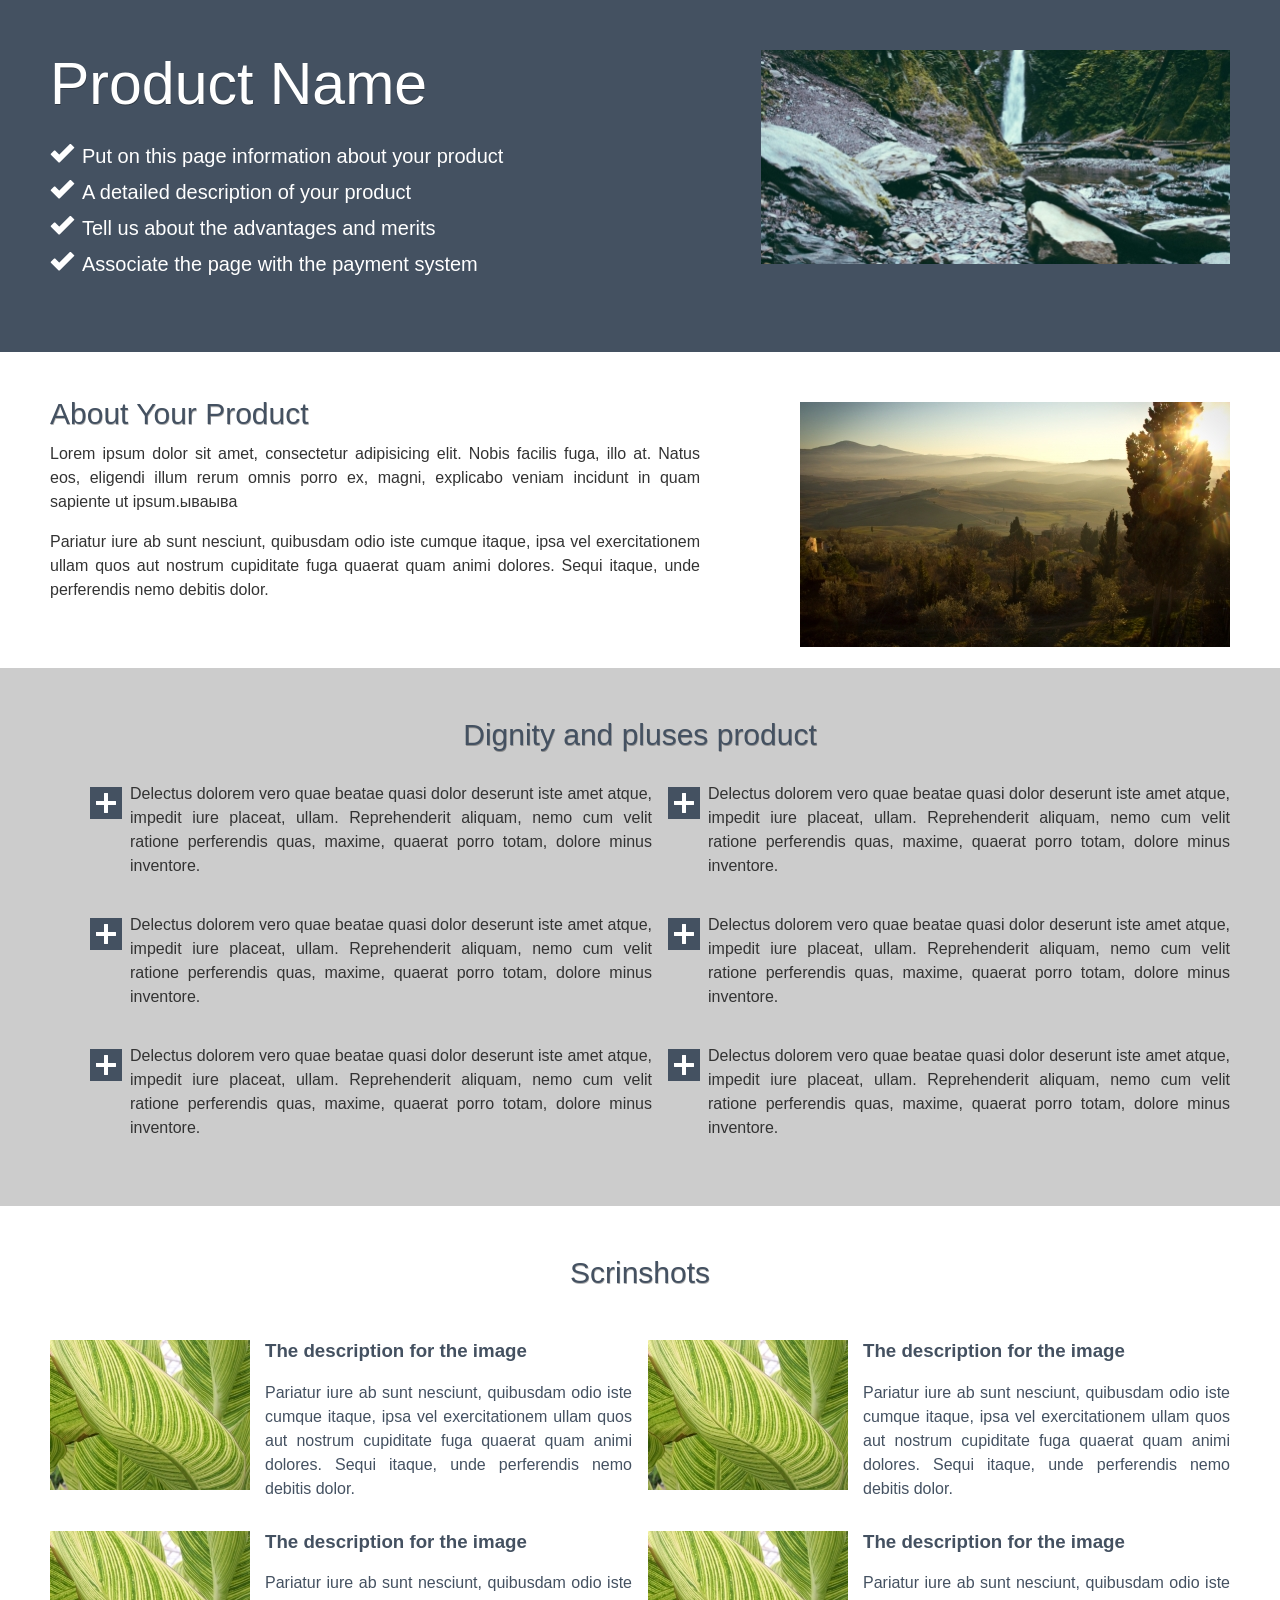
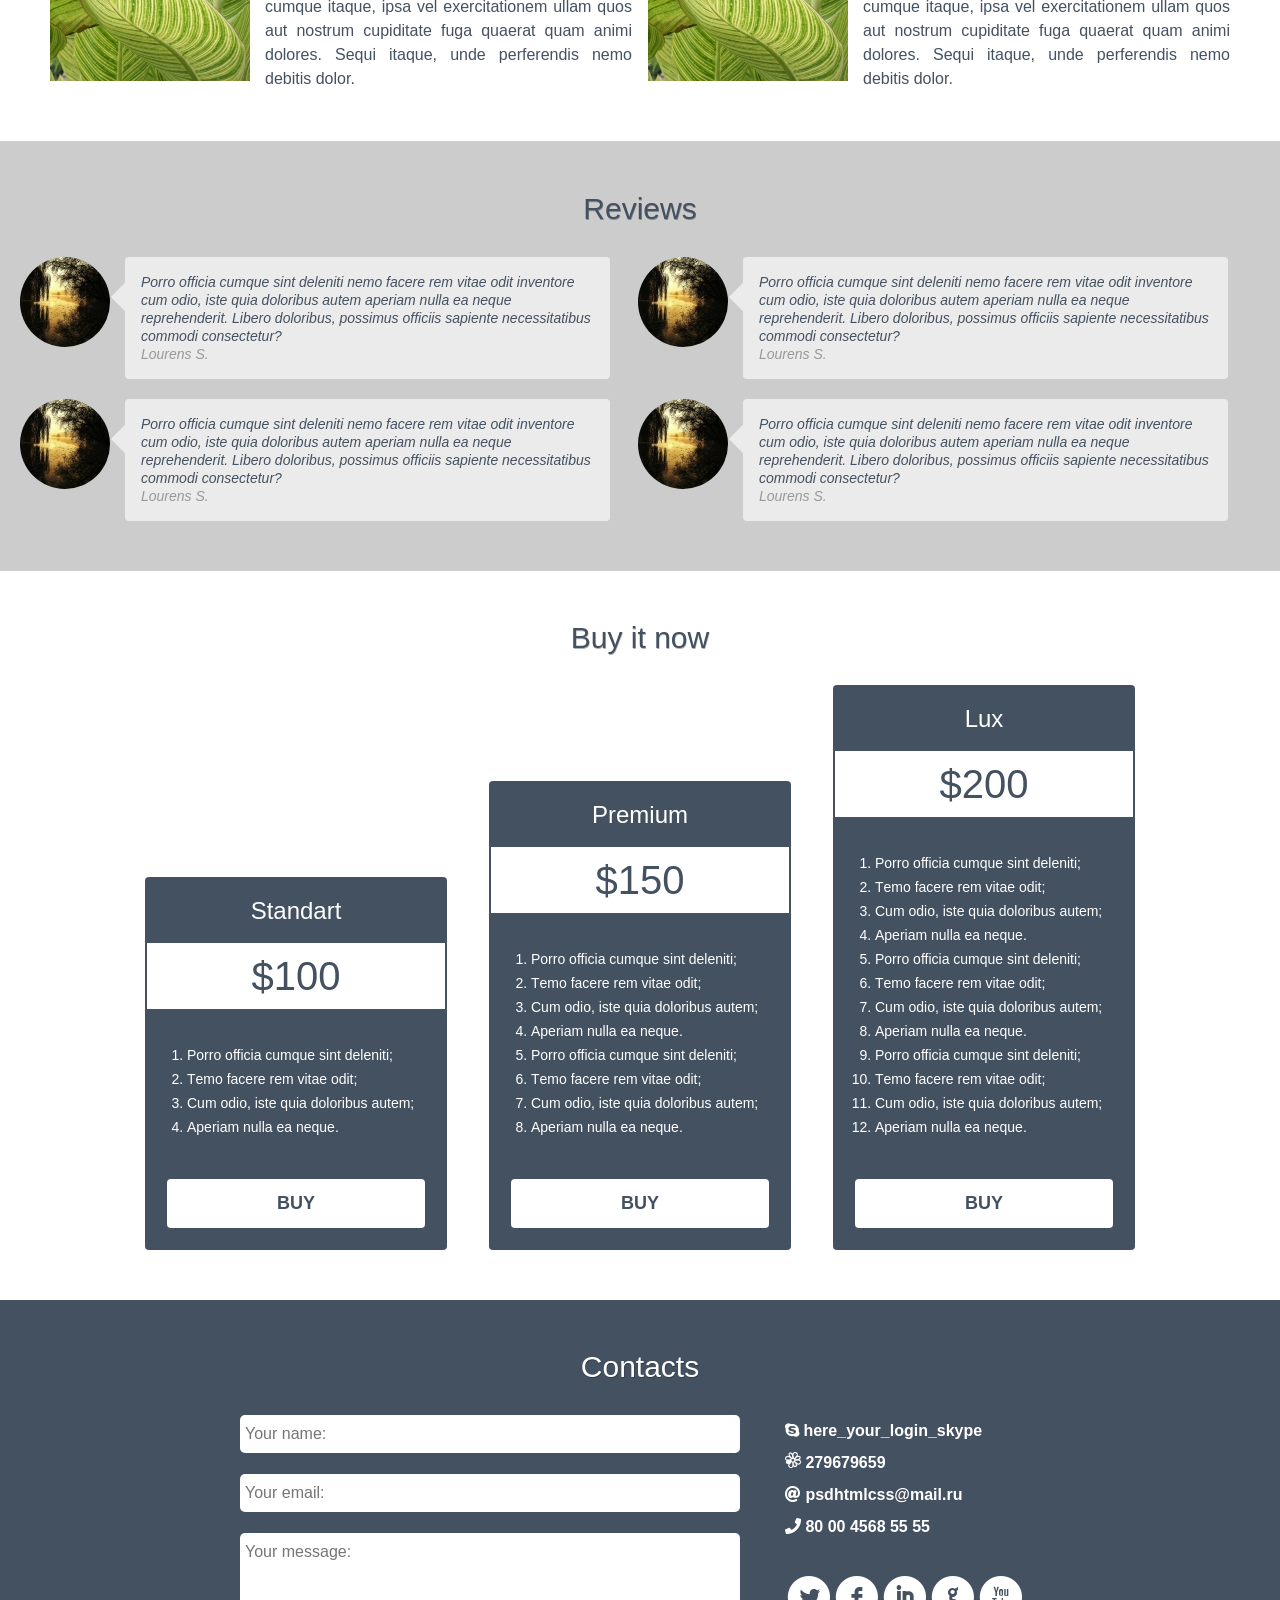
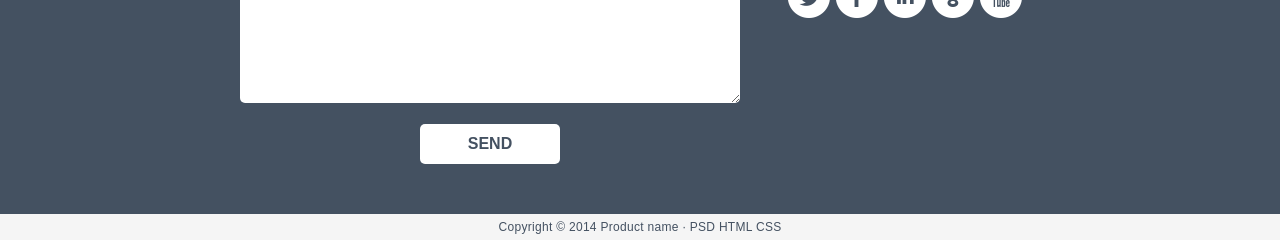
==== lesson1/index.html @ a3cf353f "upload" ====
<!DOCTYPE html>
<html lang="en">
<head>
    <meta charset="UTF-8">
    <meta name="viewport" content="width=device-width, initial-scale=1.0">
    <meta http-equiv="X-UA-Compatible" content="ie=edge">
    <link rel="stylesheet" href="https://use.fontawesome.com/releases/v5.3.1/css/all.css" 
    integrity="sha384-mzrmE5qonljUremFsqc01SB46JvROS7bZs3IO2EmfFsd15uHvIt+Y8vEf7N7fWAU" crossorigin="anonymous">
    <link rel="stylesheet" href="styles/style.css">
    <title>Document</title>
</head>
<body>
    <div class="container">
        <header>
            <img class="headerImg" src="images/nature.jpg" alt="nature">
            <h1 class="productName">Product Name</h1>
            <ul class="checkList">
                <li>Put on this page information about your product</li>
                <li>A detailed description of your product</li>
                <li>Tell us about the advantages and merits</li>
                <li>Associate the page with the payment system</li>
            </ul>
        </header>
        <main>
            <section class="about">
                <img class="aboutImg" src="images/nature2.jpg" alt="nature2">
                <h2 class="aboutHeader">About Your Product</h2>
                <p>
                    Lorem ipsum dolor sit amet, consectetur adipisicing elit. Nobis facilis fuga, 
                    illo at. Natus eos, eligendi illum rerum omnis porro ex, magni, explicabo veniam 
                    incidunt in quam sapiente ut ipsum.ываыва
                </p>
                <p>
                    Pariatur iure ab sunt nesciunt, quibusdam odio iste cumque itaque, ipsa vel 
                    exercitationem ullam quos aut nostrum cupiditate fuga quaerat quam animi dolores. 
                    Sequi itaque, unde perferendis nemo debitis dolor.
                <p>
            </section>
            <section class="pluses">
                <h2 class="plusesHeader">Dignity and pluses product</h2>
                <ul class="plusesList">
                    <li>
                        Delectus dolorem vero quae beatae quasi dolor deserunt iste amet atque, 
                        impedit iure placeat, ullam. Reprehenderit aliquam, nemo cum velit ratione 
                        perferendis quas, maxime, quaerat porro totam, dolore minus inventore.
                    </li>
                    <li>
                        Delectus dolorem vero quae beatae quasi dolor deserunt iste amet atque, 
                        impedit iure placeat, ullam. Reprehenderit aliquam, nemo cum velit ratione 
                        perferendis quas, maxime, quaerat porro totam, dolore minus inventore.
                    </li>
                    <li>
                        Delectus dolorem vero quae beatae quasi dolor deserunt iste amet atque, 
                        impedit iure placeat, ullam. Reprehenderit aliquam, nemo cum velit ratione 
                        perferendis quas, maxime, quaerat porro totam, dolore minus inventore.
                    </li>
                    <li>
                        Delectus dolorem vero quae beatae quasi dolor deserunt iste amet atque, 
                        impedit iure placeat, ullam. Reprehenderit aliquam, nemo cum velit ratione 
                        perferendis quas, maxime, quaerat porro totam, dolore minus inventore.
                    </li>
                    <li>
                        Delectus dolorem vero quae beatae quasi dolor deserunt iste amet atque, 
                        impedit iure placeat, ullam. Reprehenderit aliquam, nemo cum velit ratione 
                        perferendis quas, maxime, quaerat porro totam, dolore minus inventore.
                    </li>
                    <li>
                        Delectus dolorem vero quae beatae quasi dolor deserunt iste amet atque, 
                        impedit iure placeat, ullam. Reprehenderit aliquam, nemo cum velit ratione 
                        perferendis quas, maxime, quaerat porro totam, dolore minus inventore.
                    </li>
                </ul>
            </section>
            <section class="scrinshots">
                <h2 class="scrinshotsHeader">Scrinshots</h2>
                <article class="scrinshotUnit">
                    <img class="scrinshotImg" src="images/screenshot.jpg" alt="leaf">
                    <h3 class="scrinshotHeader">The description for the image</h3>
                    <div class="scrinshotText">
                        Pariatur iure ab sunt nesciunt, quibusdam odio iste 
                        cumque itaque, ipsa vel exercitationem ullam quos aut nostrum cupiditate 
                        fuga quaerat quam animi dolores. Sequi itaque, unde perferendis nemo debitis 
                        dolor.
                    </div>
                </article>
                <article class="scrinshotUnit">
                    <img class="scrinshotImg" src="images/screenshot.jpg" alt="leaf">
                    <h3 class="scrinshotHeader">The description for the image</h3>
                    <div class="scrinshotText">
                        Pariatur iure ab sunt nesciunt, quibusdam odio iste 
                        cumque itaque, ipsa vel exercitationem ullam quos aut nostrum cupiditate 
                        fuga quaerat quam animi dolores. Sequi itaque, unde perferendis nemo debitis 
                        dolor.
                    </div>
                </article>
                <article class="scrinshotUnit">
                    <img class="scrinshotImg" src="images/screenshot.jpg" alt="leaf">
                    <h3 class="scrinshotHeader">The description for the image</h3>
                    <div class="scrinshotText">
                        Pariatur iure ab sunt nesciunt, quibusdam odio iste 
                        cumque itaque, ipsa vel exercitationem ullam quos aut nostrum cupiditate 
                        fuga quaerat quam animi dolores. Sequi itaque, unde perferendis nemo debitis 
                        dolor.
                    </div>
                </article>
                <article class="scrinshotUnit">
                    <img class="scrinshotImg" src="images/screenshot.jpg" alt="leaf">
                    <h3 class="scrinshotHeader">The description for the image</h3>
                    <div class="scrinshotText">
                        Pariatur iure ab sunt nesciunt, quibusdam odio iste 
                        cumque itaque, ipsa vel exercitationem ullam quos aut nostrum cupiditate 
                        fuga quaerat quam animi dolores. Sequi itaque, unde perferendis nemo debitis 
                        dolor.
                    </div>
                </article>
            </section>
            <section class="reviews">
                <h2 class="reviewsHeader">Reviews</h2>
                <div class="reviewUnit">
                    <img class="roundImg" src="images/reviewimage.jpg" alt="sunrise">
                    <div class="reviewBubble">
                        <div class="reviewText">
                            Porro officia cumque sint deleniti nemo facere rem vitae odit 
                            inventore cum odio, iste quia doloribus autem aperiam nulla ea 
                            neque reprehenderit. Libero doloribus, possimus officiis sapiente 
                            necessitatibus commodi consectetur?
                            <div class="reviewAuthor">
                                Lourens S.
                            </div>
                        </div>
                    </div>
                </div>
                <div class="reviewUnit">
                    <img class="roundImg" src="images/reviewimage.jpg" alt="sunrise">
                    <div class="reviewBubble">
                        <div class="reviewText">
                            Porro officia cumque sint deleniti nemo facere rem vitae odit 
                            inventore cum odio, iste quia doloribus autem aperiam nulla ea 
                            neque reprehenderit. Libero doloribus, possimus officiis sapiente 
                            necessitatibus commodi consectetur?
                            <div class="reviewAuthor">
                                Lourens S.
                            </div>
                        </div>
                    </div>
                </div>
                <div class="reviewUnit">
                    <img class="roundImg" src="images/reviewimage.jpg" alt="sunrise">
                    <div class="reviewBubble">
                        <div class="reviewText">
                            Porro officia cumque sint deleniti nemo facere rem vitae odit 
                            inventore cum odio, iste quia doloribus autem aperiam nulla ea 
                            neque reprehenderit. Libero doloribus, possimus officiis sapiente 
                            necessitatibus commodi consectetur?
                            <div class="reviewAuthor">
                                Lourens S.
                            </div>
                        </div>
                    </div>
                </div>
                <div class="reviewUnit">
                    <img class="roundImg" src="images/reviewimage.jpg" alt="sunrise">
                    <div class="reviewBubble">
                        <div class="reviewText">
                            Porro officia cumque sint deleniti nemo facere rem vitae odit 
                            inventore cum odio, iste quia doloribus autem aperiam nulla ea 
                            neque reprehenderit. Libero doloribus, possimus officiis sapiente 
                            necessitatibus commodi consectetur?
                            <div class="reviewAuthor">
                                Lourens S.
                            </div>
                        </div>
                    </div>
                </div>
            </section>
            <section class="buy">
                <h2 class="buyHeader">Buy it now</h2>
                <div class="buyFlex">
                    <div class="buyTable">
                        <div class="buyTableHeader">
                            Standart
                        </div>
                        <div class="buyTablePrice">
                            &dollar;100
                        </div>
                        <ol class="buyList">
                            <li>Porro officia cumque sint deleniti;</li>
                            <li>Тemo facere rem vitae odit;</li>
                            <li>Cum odio, iste quia doloribus autem;</li>
                            <li>Aperiam nulla ea neque.</li>
                        </ol>
                        <a href="#" class="buyButton">Buy</a>
                    </div>
                    <div class="buyTable">
                        <div class="buyTableHeader">
                            Premium
                        </div>
                        <div class="buyTablePrice">
                            &dollar;150
                        </div>
                        <ol class="buyList">
                            <li>Porro officia cumque sint deleniti;</li>
                            <li>Тemo facere rem vitae odit;</li>
                            <li>Cum odio, iste quia doloribus autem;</li>
                            <li>Aperiam nulla ea neque.</li>
                            <li>Porro officia cumque sint deleniti;</li>
                            <li>Тemo facere rem vitae odit;</li>
                            <li>Cum odio, iste quia doloribus autem;</li>
                            <li>Aperiam nulla ea neque.</li>
                        </ol>
                        <a href="#" class="buyButton">Buy</a>
                    </div>
                    <div class="buyTable">
                        <div class="buyTableHeader">
                            Lux
                        </div>
                        <div class="buyTablePrice">
                            &dollar;200
                        </div>
                        <ol class="buyList">
                            <li>Porro officia cumque sint deleniti;</li>
                            <li>Тemo facere rem vitae odit;</li>
                            <li>Cum odio, iste quia doloribus autem;</li>
                            <li>Aperiam nulla ea neque.</li>
                            <li>Porro officia cumque sint deleniti;</li>
                            <li>Тemo facere rem vitae odit;</li>
                            <li>Cum odio, iste quia doloribus autem;</li>
                            <li>Aperiam nulla ea neque.</li>
                            <li>Porro officia cumque sint deleniti;</li>
                            <li>Тemo facere rem vitae odit;</li>
                            <li>Cum odio, iste quia doloribus autem;</li>
                            <li>Aperiam nulla ea neque.</li>
                        </ol>
                        <a href="#" class="buyButton">Buy</a>
                    </div>
                </div>
            </section>
        </main>
        <footer>
            <h2 class="footerHeader">Contacts</h2>
            <div class="formColumn">
                <form action="index.html" method="post">
                    <input type="text" name="name" placeholder="Your name:">
                    <input type="text" name="email" placeholder="Your email:">
                    <textarea name="message" placeholder="Your message:"></textarea>
                    <input type="submit" value="send">
                </form>
            </div>
            <div class="socialColumn">
                <i class="fab fa-skype"></i>&nbsp;here_your_login_skype<br>
                <img class="icqicon" src="images/icq_icon.png" width=16 height=16 alt="icq">&nbsp;279679659<br>
                <i class="fas fa-at"></i>&nbsp;psdhtmlcss@mail.ru<br>
                <i class="fas fa-phone"></i>&nbsp;80 00 4568 55 55<br>
                <div class="socialIcons">
                    lfigx
                </div>
            </div>
        </footer>
        <div class="copyright">
            Copyright &copy; 2014 Product name &middot; PSD HTML CSS
        </div>
    </div>
</body>
</html>
---- lesson1/styles/style.css ----
@font-face {
    font-family: SocialIco;
    src: url("../fonts/Socialico.ttf");
}

body {
    margin: 0 auto;
    font-family: Arial, sans-serif;
    background: #ccc;
}

.container {
    width: 1280px;
    margin: 0 auto;
    color:#333333;
}

header, footer, main {
    display: block;
    margin: 0;
    padding: 50px;
}

header, footer {
    background-color: #445161;
    color: #ffffff;
    padding-bottom: 50px;
}

h1 {
    margin: 0;
    color: #ffffff;
    font-size: 59px;
    font-weight: normal;
    text-shadow: 0.5px 0.9px 0 rgba(0, 0, 0, 0.3);
}

.checkList {
    padding-top: 145px;
    font-size: 20px;
    list-style: inside url("../images/check_icon.png");
    line-height: 36px;
    padding: 0;
}

.headerImg {
    width: 469px;
    height: 214px;
    float: right;
}

main {
    padding: 0;
}

h2 {
    margin: 0;
    color: #445161;
    font-size: 30px;
    font-weight: normal;
    text-shadow: 0.5px 0.9px 0 rgba(0, 0, 0, 0.3);
}

.aboutImg {
    padding-left: 100px;
    width: 430px;
    height: 245px;
    float: right;
}

.about {
    padding: 50px;
    font-size: 16px;
    line-height: 24px;
    letter-spacing: normal;
    text-align: justify;
    background-color: #ffffff;
}

.plusesHeader {
    text-align: center;
    margin-bottom: 30px;
    padding: 0;
}

.pluses {
    padding: 50px;
}

.plusesList::after {
    clear: both;
    display: block;
    content: '';
}

.plusesList li:nth-child(-n+2) {
    margin-top: 0;
}

.plusesList li:nth-child(odd) {
    margin-right: 8px;
}

.plusesList li:nth-child(even) {
    margin-left: 8px;
}

.plusesList li {
    list-style: none;
    width: calc(50% - 8px);
    float: left;
    background: url(../images/plus_icon.gif) no-repeat left 5px;
    padding-left: 40px;
    box-sizing: border-box;
    text-align: justify;
    font-size: 16px;
    line-height: 24px;
    margin-top: 35px;
}

.scrinshotUnit:nth-of-type(n+3) {
    margin-top: 30px;
}

.scrinshotUnit:nth-of-type(odd) {
    margin-right: 8px;
}

.scrinshotUnit:nth-of-type(even) {
    margin-left: 8px;
}

.scrinshotUnit {
    color: #445161;
    width: calc(50% - 8px);
    float: left;
}

.scrinshotImg {
    float: left;
    margin-right: 15px;
}

.scrinshots {
    padding: 50px;
    background-color: #ffffff;
}

.scrinshotText {
    font-size: 16px;
    line-height: 24px;
    text-align: justify;
}

.scrinshotsHeader {
    margin: 0 0 50px 0;
    text-align: center;
}

.scrinshotHeader {
    margin-top: 0;
}

.scrinshots::after {
    clear: both;
    display: block;
    content: '';
}

.reviews {
    padding: 50px 0 50px 0;
}

.reviewsHeader {
    color: #445161;
    font-size: 30px;
    font-weight: 400;
    line-height: 36px;
    margin: 0 0 30px;
    text-align: center;
}

.roundImg {
    margin-left: 20px;
    border-radius: 50%;
    float: left;
}

.reviewUnit:nth-of-type(odd) {
    margin-right: 8px;
}

.reviewUnit:nth-of-type(even) {
    margin-right: 50px;
}

.reviewUnit:nth-of-type(n+3) {
    margin-top: 20px;
}

.reviewUnit {
    width: calc(50% - 30px);
    float: left;
}

.reviewBubble {
    position: relative;
}

.reviewBubble::before {
    content: '';
    width: 20px;
    height: 20px;
    position: absolute;
    left: 115px;
    top: 30px;
    background: #ebebeb;
    transform: rotate(45deg);
}

.reviewText {
    color: #445161;
    font-size: 14px;
    font-style: italic;
    line-height: 18px;
    float: right;
    width: 485px;
    background: #ebebeb;
    padding: 16px;
    box-sizing: border-box;
    border-radius: 4px;
    word-wrap: break-word;
}

.reviewAuthor {
    color: #989898;
    font-size: 14px;
    line-height: 18px;
    font-style: italic;

}

.reviews::after {
    clear: both;
    display: block;
    content: '';
}

.buy {
    padding: 50px;
    width: 1180px;
    background-color: #ffffff;
}

.buyHeader {
    text-align: center;
    padding-bottom: 30px;
}

.buyFlex {
    width: 990px;
    margin: 0 auto;
    display: flex;
    align-items: flex-end;
    justify-content: space-between;
}

.buyTable {
    width: 298px;
    background: #445161;
    border-radius: 4px;
    border: 2px solid #445161;
}

.buyTableHeader {
    font-size: 24px;
    line-height: 30px;
    text-align: center;
    margin: 0;
    padding: 17px;
    box-sizing: border-box;
    color: #ffffff;
    font-weight: 400;
}

.buyTablePrice {
    background: #ffffff;
    font-size: 40px;
    line-height: 30px;
    text-align: center;
    padding: 18px;
    color: #445161;
}

.buyList {
    font-size: 14px;
    line-height: 24px;
    color: #ffffff;
    padding: 20px 20px 20px 40px;
}

.buyButton {
    font-size: 18px;
    font-weight: 700;
    text-align: center;
    text-transform: uppercase;
    color: #445161;
    border-radius: 4px;
    background: #ffffff;
    display: block;
    text-decoration: none;
    padding: 14px;
    margin: 20px;
}

.buy::after {
    clear: both;
    display: block;
    content: '';
}

footer {
    padding: 50px;
}

.footerHeader {
    color: #ffffff;
    text-align: center;
    margin-bottom: 31px;
    padding: 0;
}

.formColumn {
    margin-left: 190px;
    width: 500px;
    float: left;
}

.formColumn form input[type="text"], .formColumn form textarea {
    width: 500px;
    display: block;
    border-radius: 5px;
    border: none;
    margin-bottom: 21px;
    padding: 7px 5px;
    box-sizing: border-box;
    color: #445161;
    font-size: 16px;
    line-height: 24px;
    outline: none;
}

.formColumn form input[type="submit"] {
    width: 140px;
    height: 40px;
    margin: 0 auto;
    border-radius: 5px;
    background-color: #ffffff;
    text-align: center;
    color: #445161;
    font-size: 16px;
    font-weight: 700;
    line-height: 24px;
    border: none;
    display: block;
    cursor: pointer;
    outline: none;
    text-transform: uppercase;
}

.formColumn form textarea {
    font-family: inherit;
    min-height: 170px;
}

.socialColumn {
    margin-left: 45px;
    width: 240px;
    float: left;
    margin-bottom: 15px;
    font-size: 16px;
    font-weight: 700;
    line-height: 32px;
}

.socialIcons {
    padding-top: 32px;
    font-family: SocialIco, sans-serif;
    color: #ffffff;
    font-size: 60px;
    line-height: 44px;
    font-weight: 100;
}

footer::after {
    clear: both;
    display: block;
    content: '';
}

.copyright {
    text-align: center;
    color: #445161;
    font-size: 12px;
    letter-spacing: 0.3px;
    line-height: 26px;
    background: #f5f5f5;
}
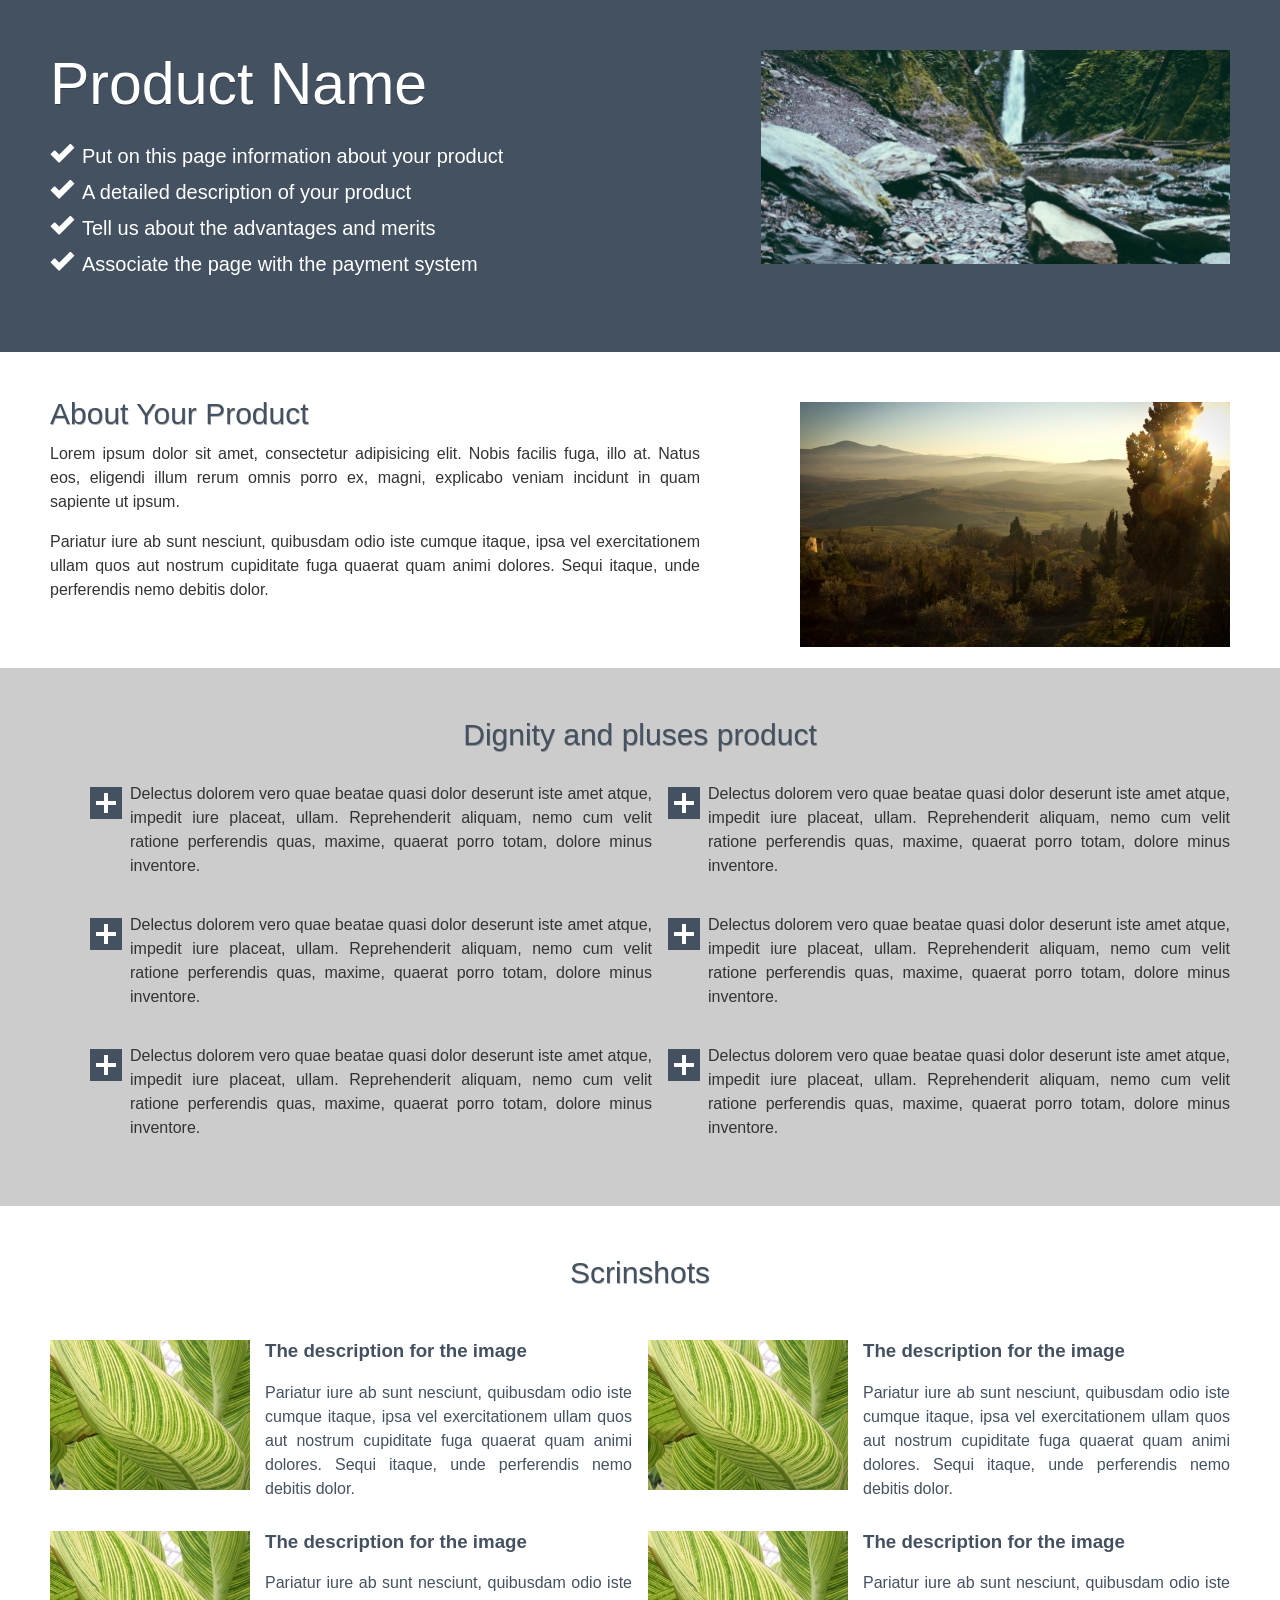
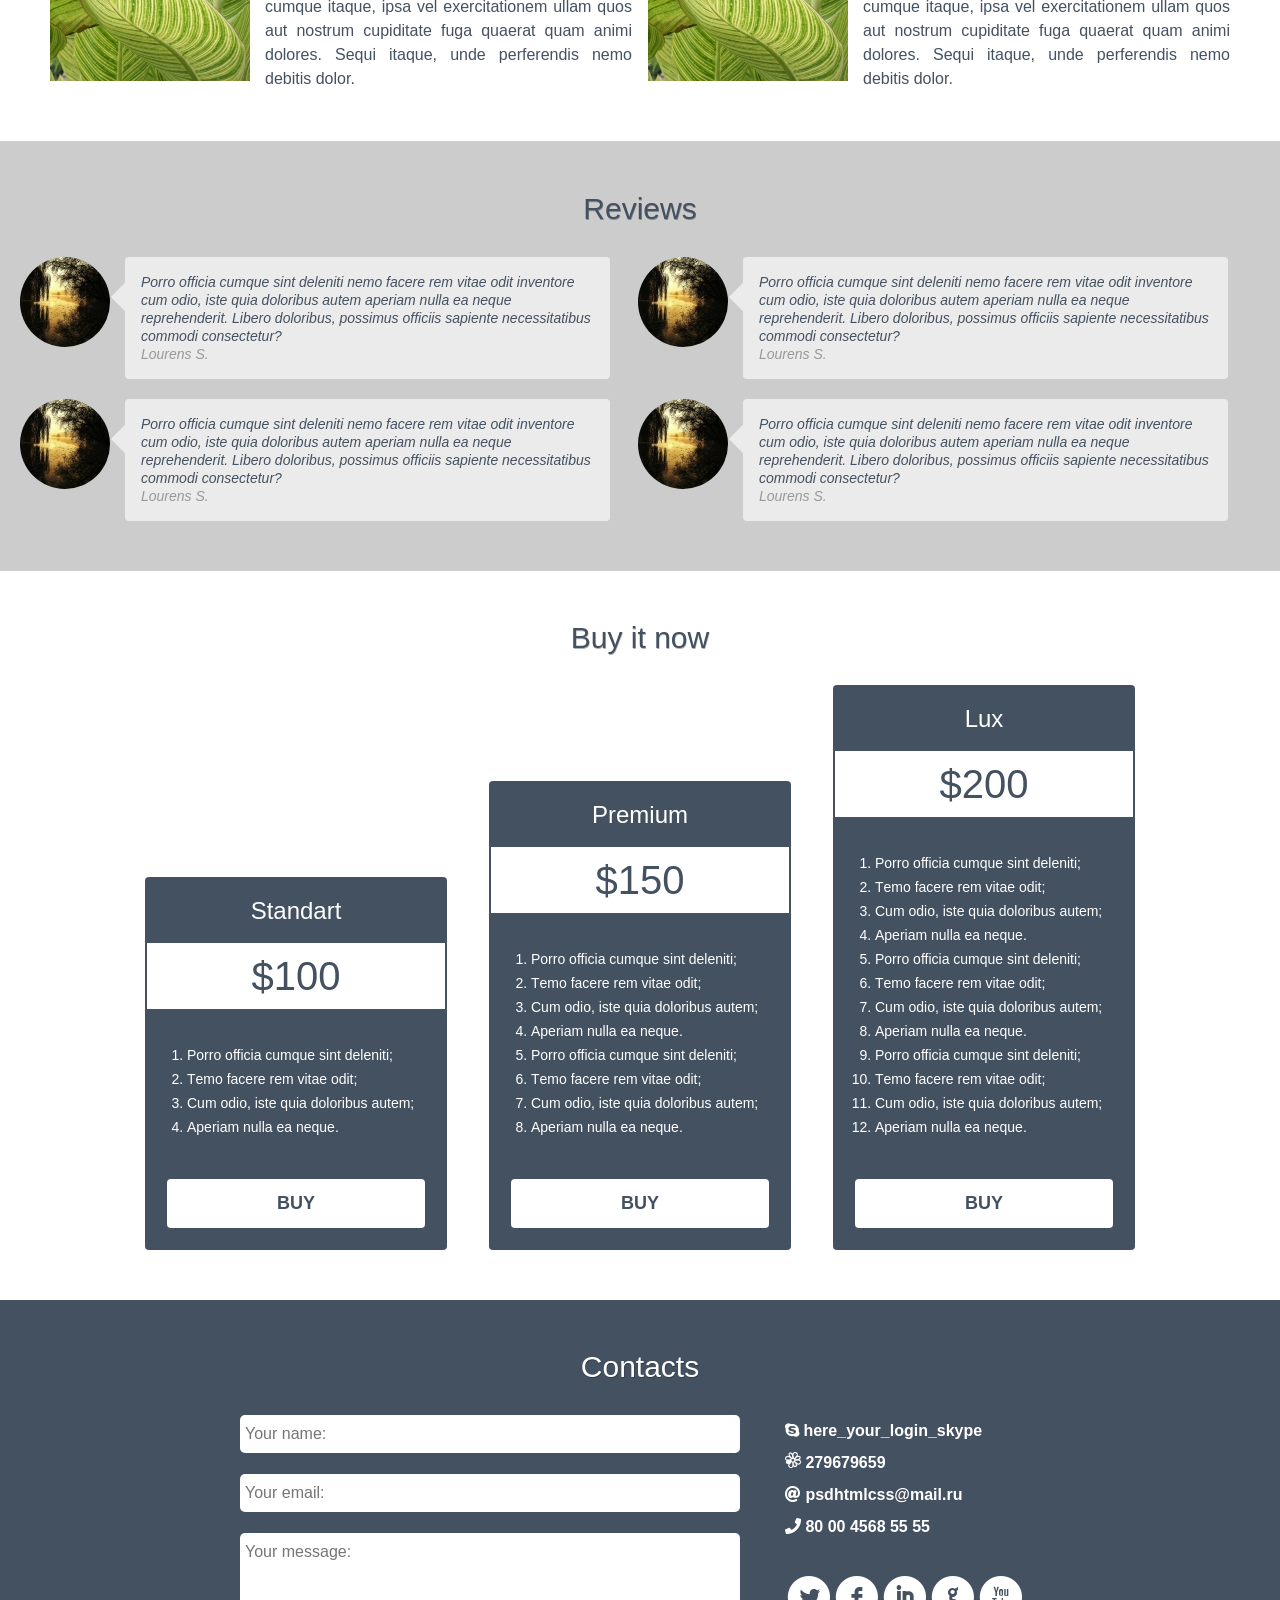
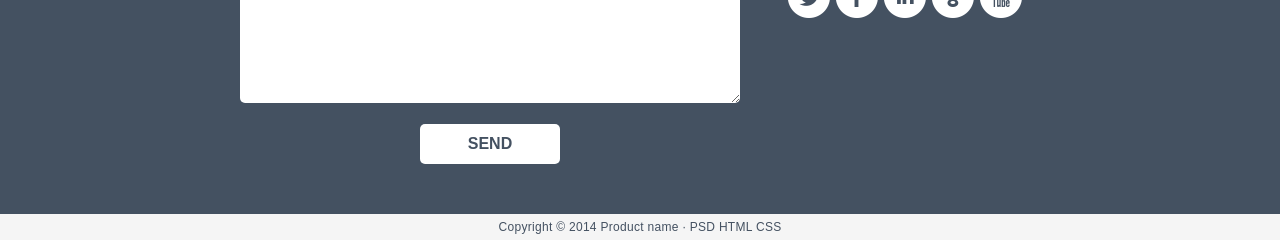
==== commit d16ec8b7: "correct code" ====
--- a/lesson1/index.html
+++ b/lesson1/index.html
@@ -28,7 +28,7 @@
                 <p>
                     Lorem ipsum dolor sit amet, consectetur adipisicing elit. Nobis facilis fuga, 
                     illo at. Natus eos, eligendi illum rerum omnis porro ex, magni, explicabo veniam 
-                    incidunt in quam sapiente ut ipsum.ываыва
+                    incidunt in quam sapiente ut ipsum.
                 </p>
                 <p>
                     Pariatur iure ab sunt nesciunt, quibusdam odio iste cumque itaque, ipsa vel 
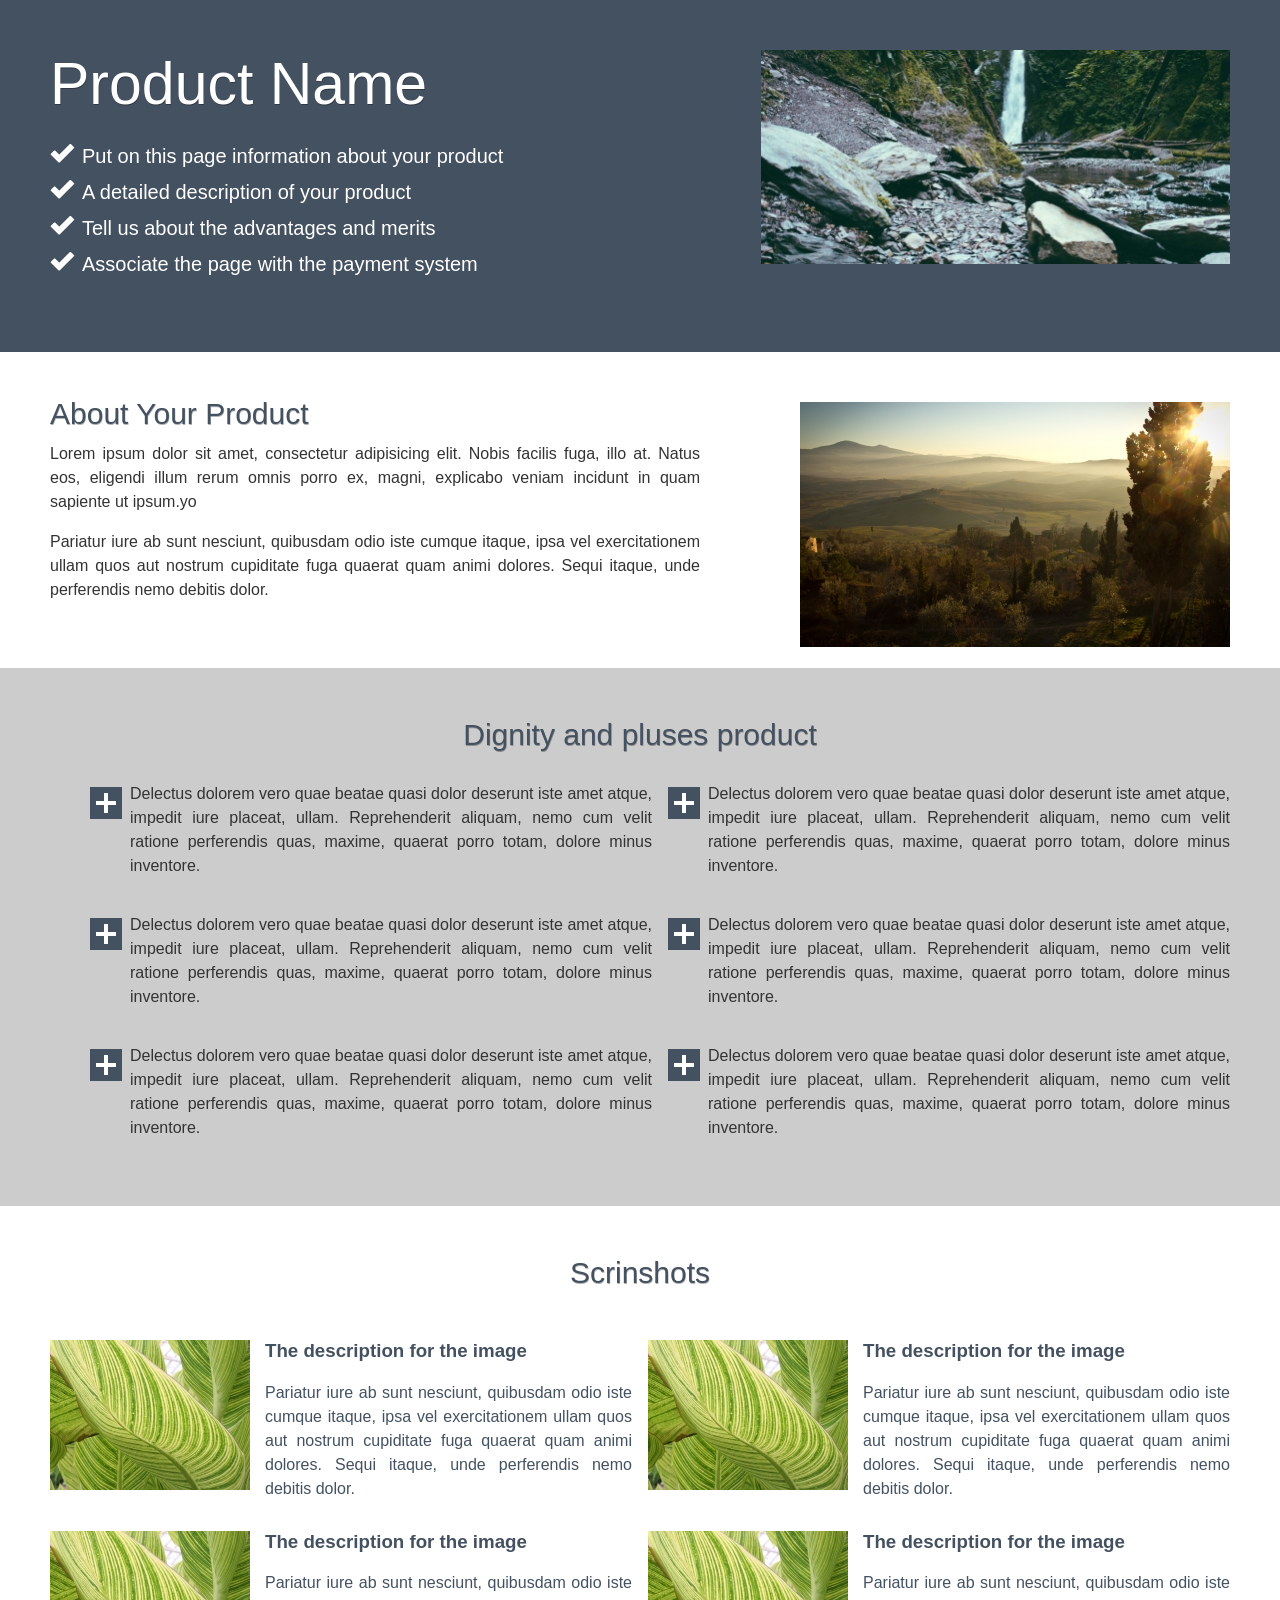
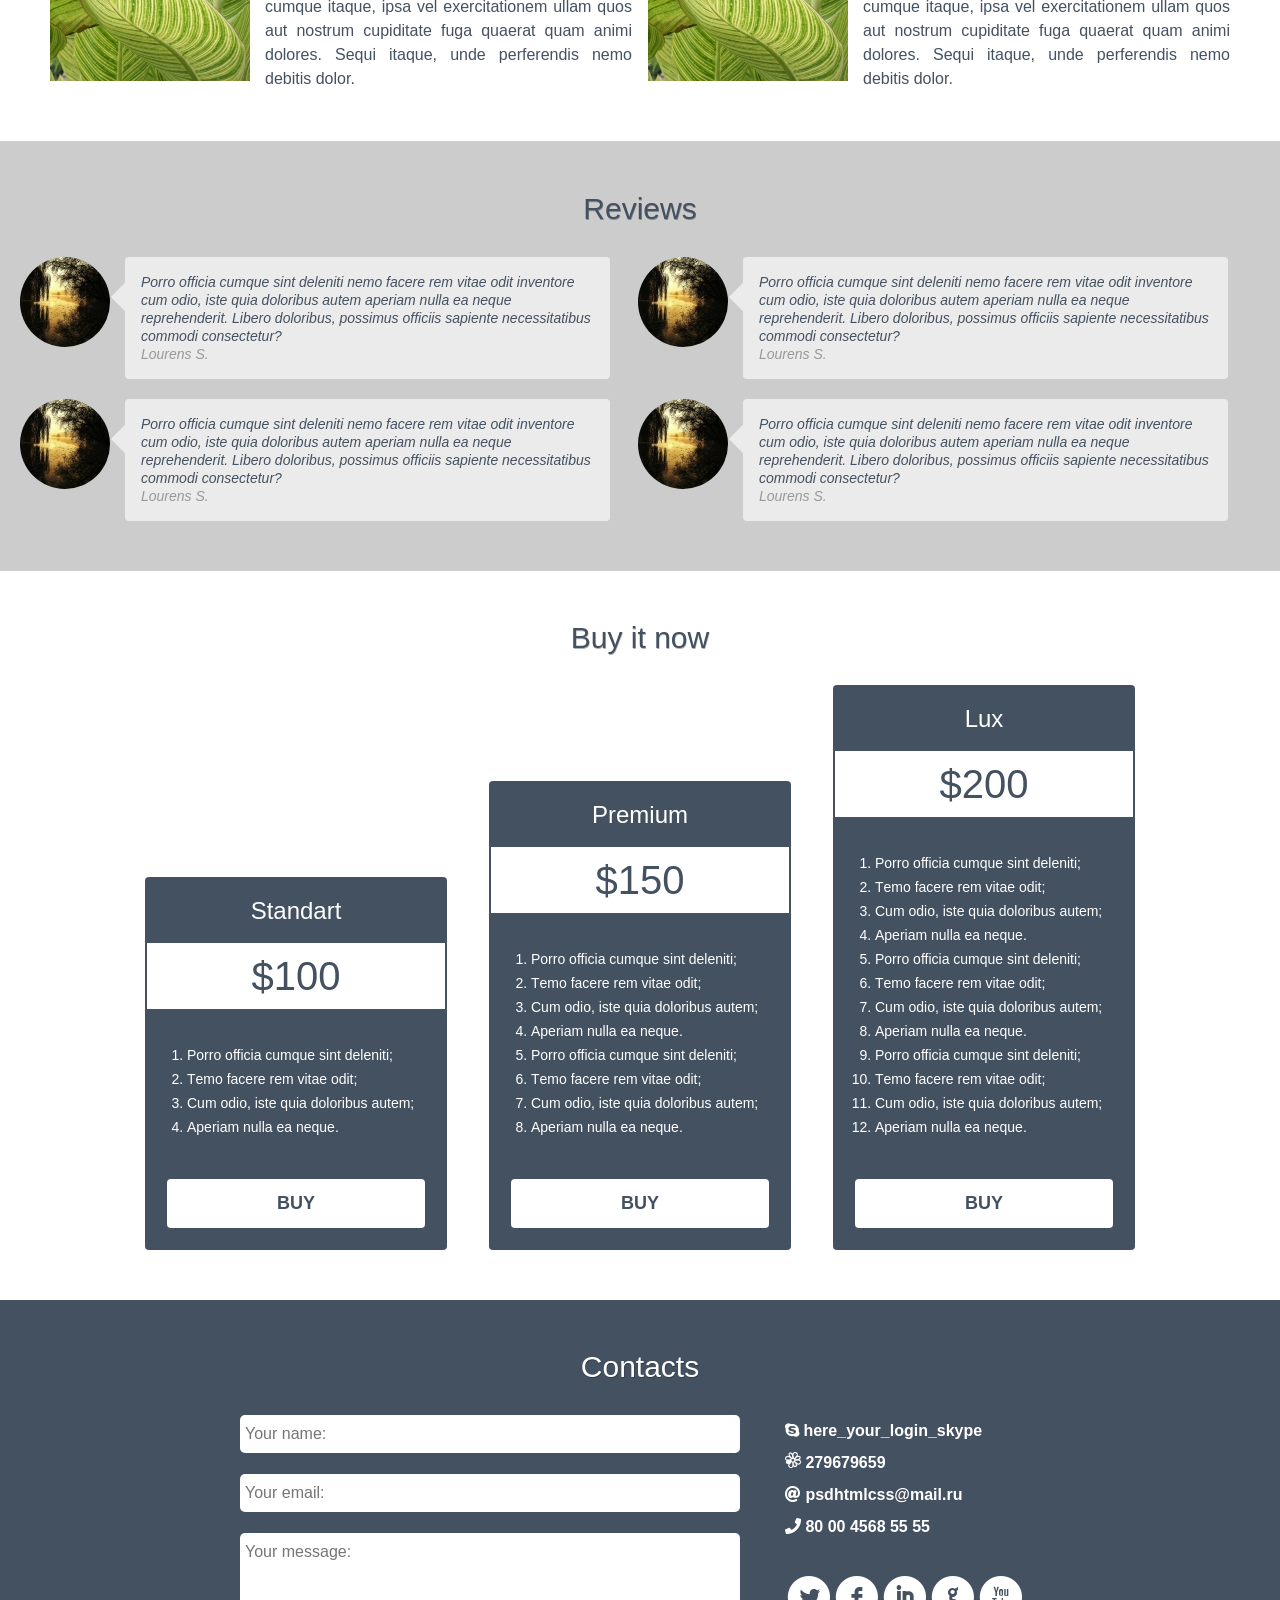
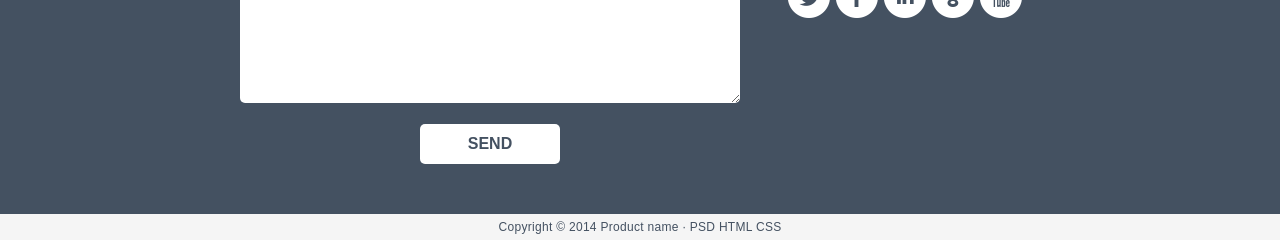
==== commit 66fa1e40: "add "yo"" ====
--- a/lesson1/index.html
+++ b/lesson1/index.html
@@ -28,7 +28,7 @@
                 <p>
                     Lorem ipsum dolor sit amet, consectetur adipisicing elit. Nobis facilis fuga, 
                     illo at. Natus eos, eligendi illum rerum omnis porro ex, magni, explicabo veniam 
-                    incidunt in quam sapiente ut ipsum.
+                    incidunt in quam sapiente ut ipsum.yo
                 </p>
                 <p>
                     Pariatur iure ab sunt nesciunt, quibusdam odio iste cumque itaque, ipsa vel 
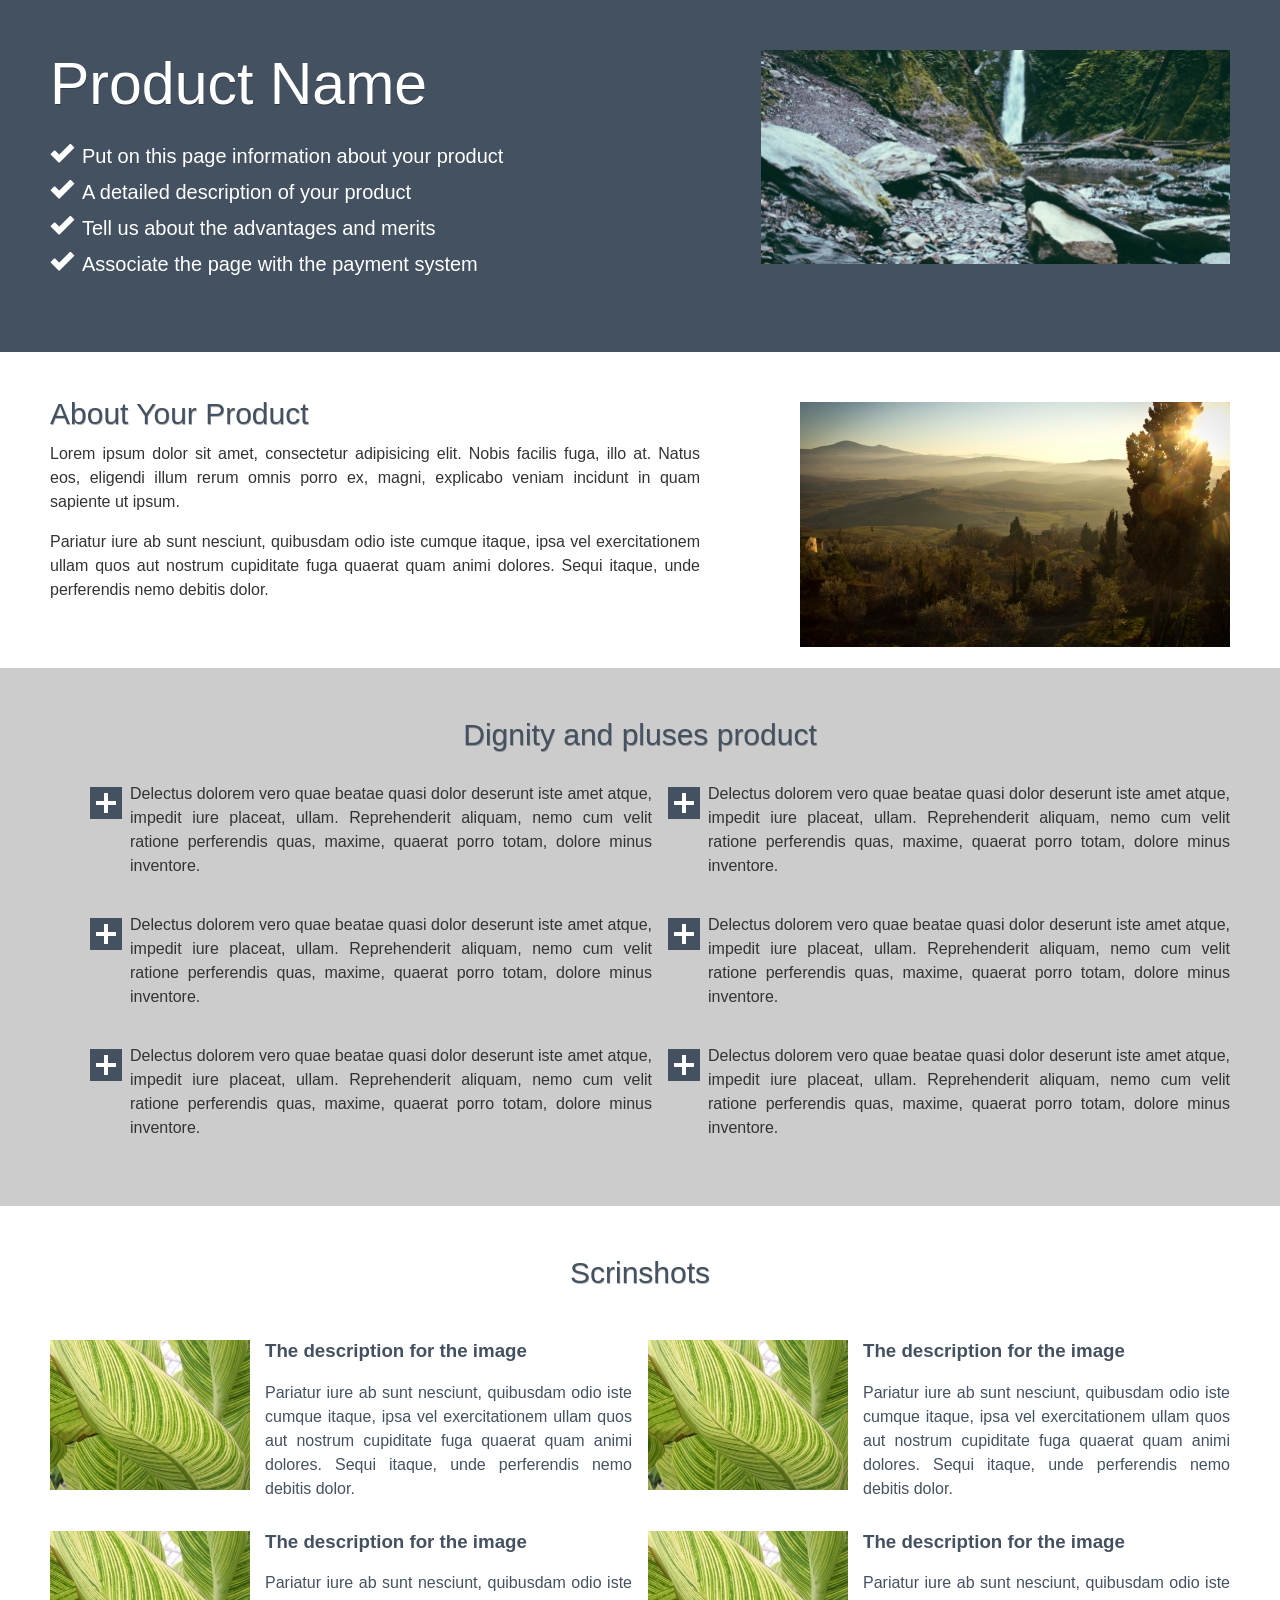
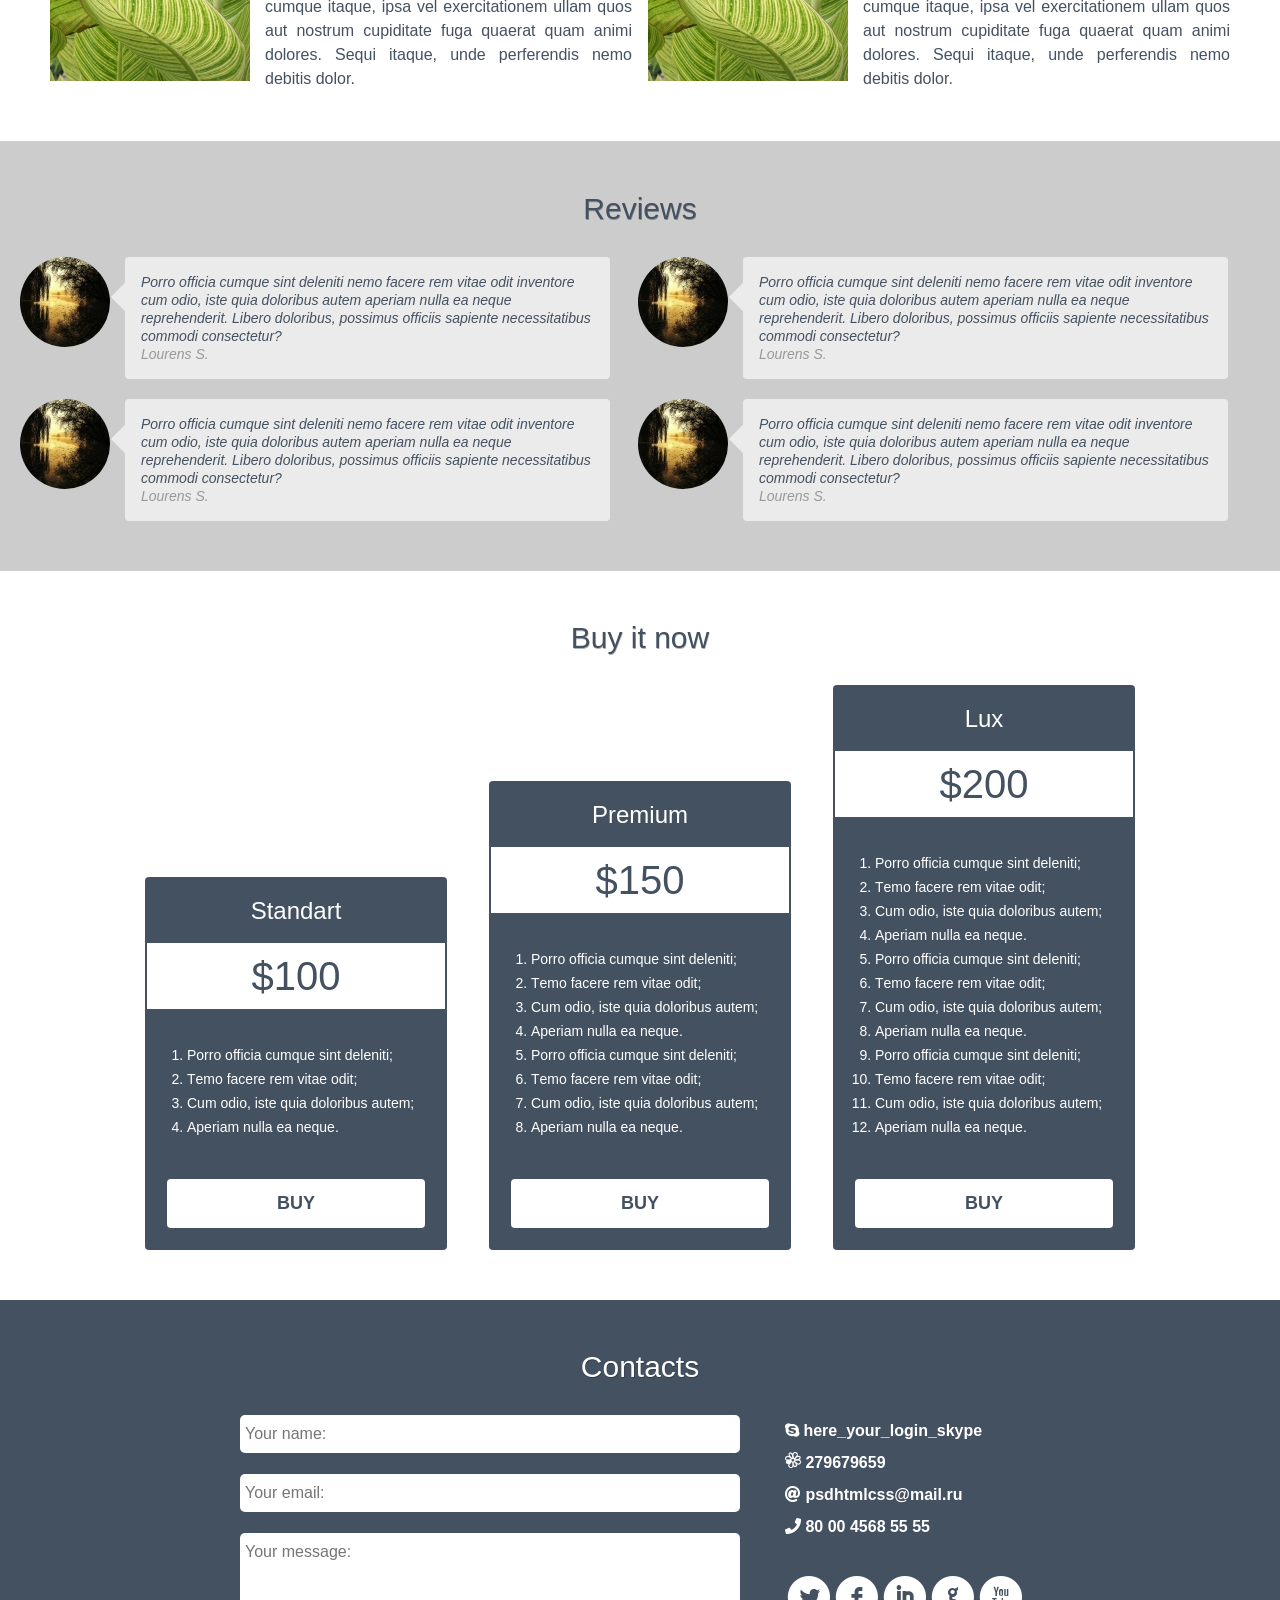
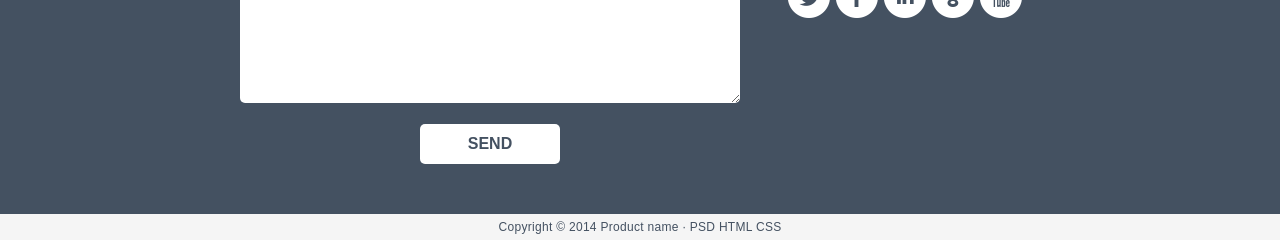
==== commit 27bc0895: "Revert "add "yo"" This reverts commit 66fa1e407ecf009738b63e72d16f9f22ae0c3bf0." ====
--- a/lesson1/index.html
+++ b/lesson1/index.html
@@ -28,7 +28,7 @@
                 <p>
                     Lorem ipsum dolor sit amet, consectetur adipisicing elit. Nobis facilis fuga, 
                     illo at. Natus eos, eligendi illum rerum omnis porro ex, magni, explicabo veniam 
-                    incidunt in quam sapiente ut ipsum.yo
+                    incidunt in quam sapiente ut ipsum.
                 </p>
                 <p>
                     Pariatur iure ab sunt nesciunt, quibusdam odio iste cumque itaque, ipsa vel 
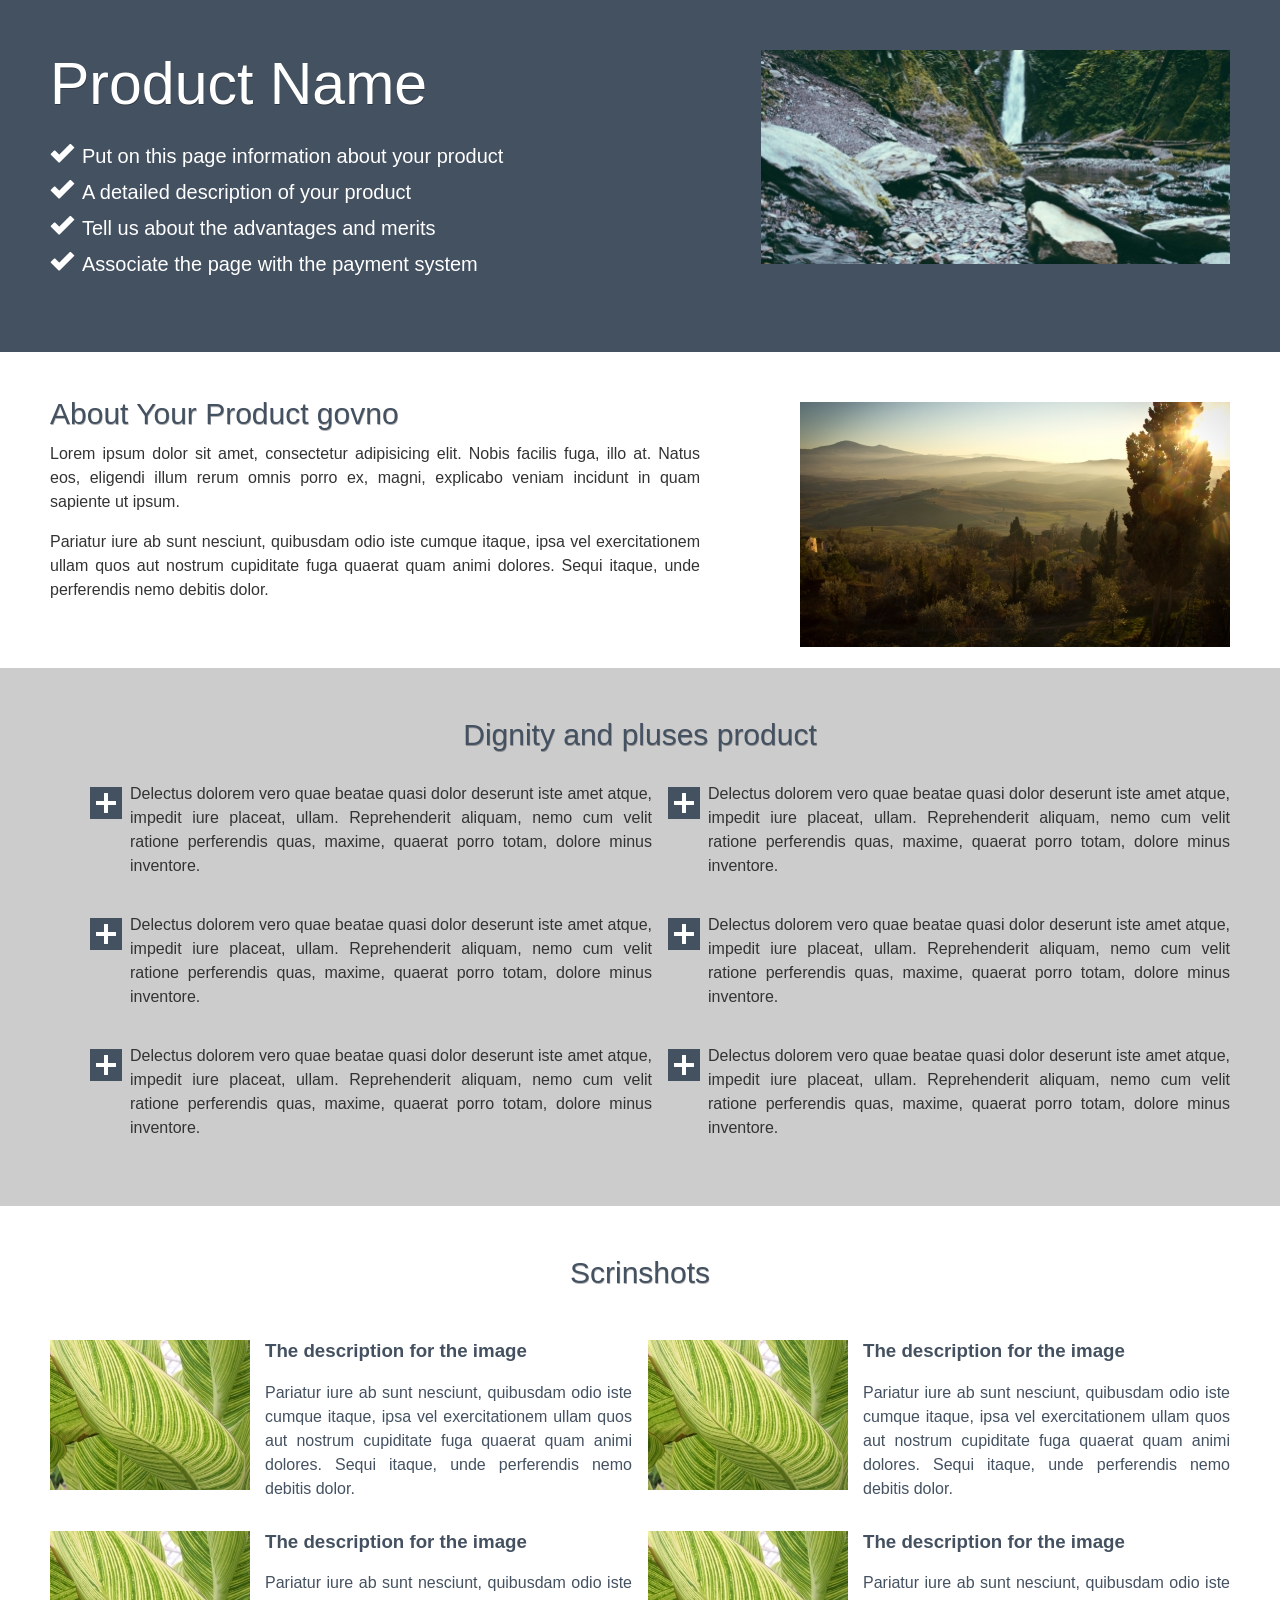
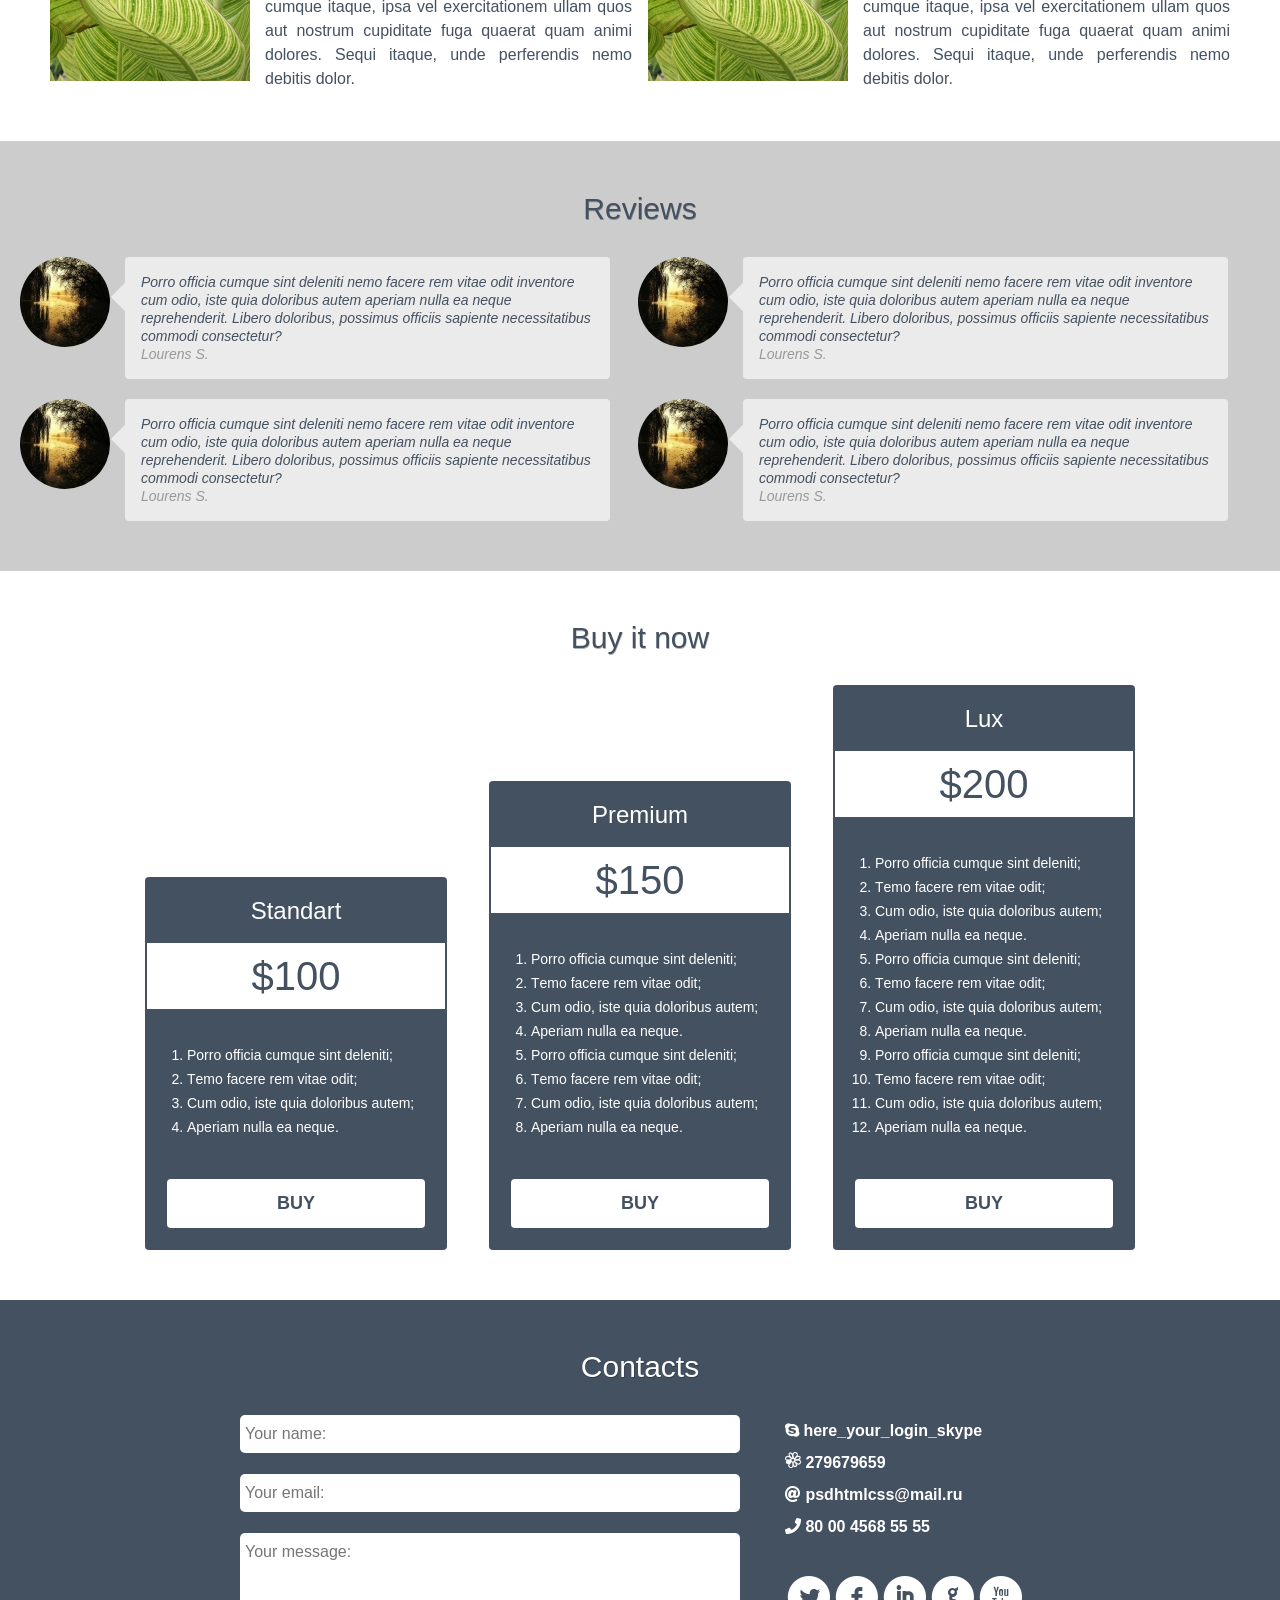
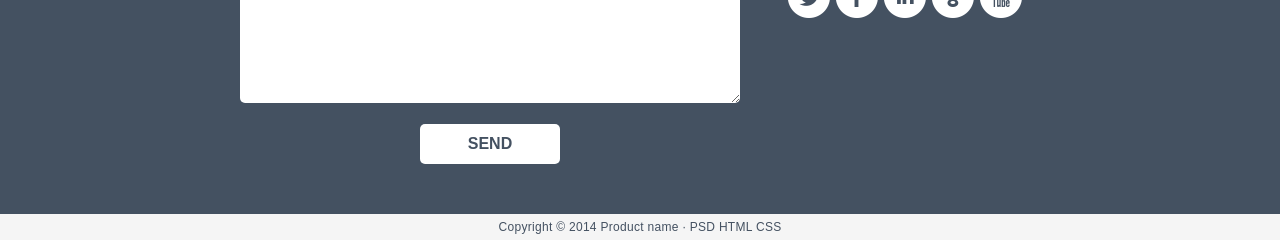
==== commit d0263db7: "add "govno"" ====
--- a/lesson1/index.html
+++ b/lesson1/index.html
@@ -24,7 +24,7 @@
         <main>
             <section class="about">
                 <img class="aboutImg" src="images/nature2.jpg" alt="nature2">
-                <h2 class="aboutHeader">About Your Product</h2>
+                <h2 class="aboutHeader">About Your Product govno</h2>
                 <p>
                     Lorem ipsum dolor sit amet, consectetur adipisicing elit. Nobis facilis fuga, 
                     illo at. Natus eos, eligendi illum rerum omnis porro ex, magni, explicabo veniam 
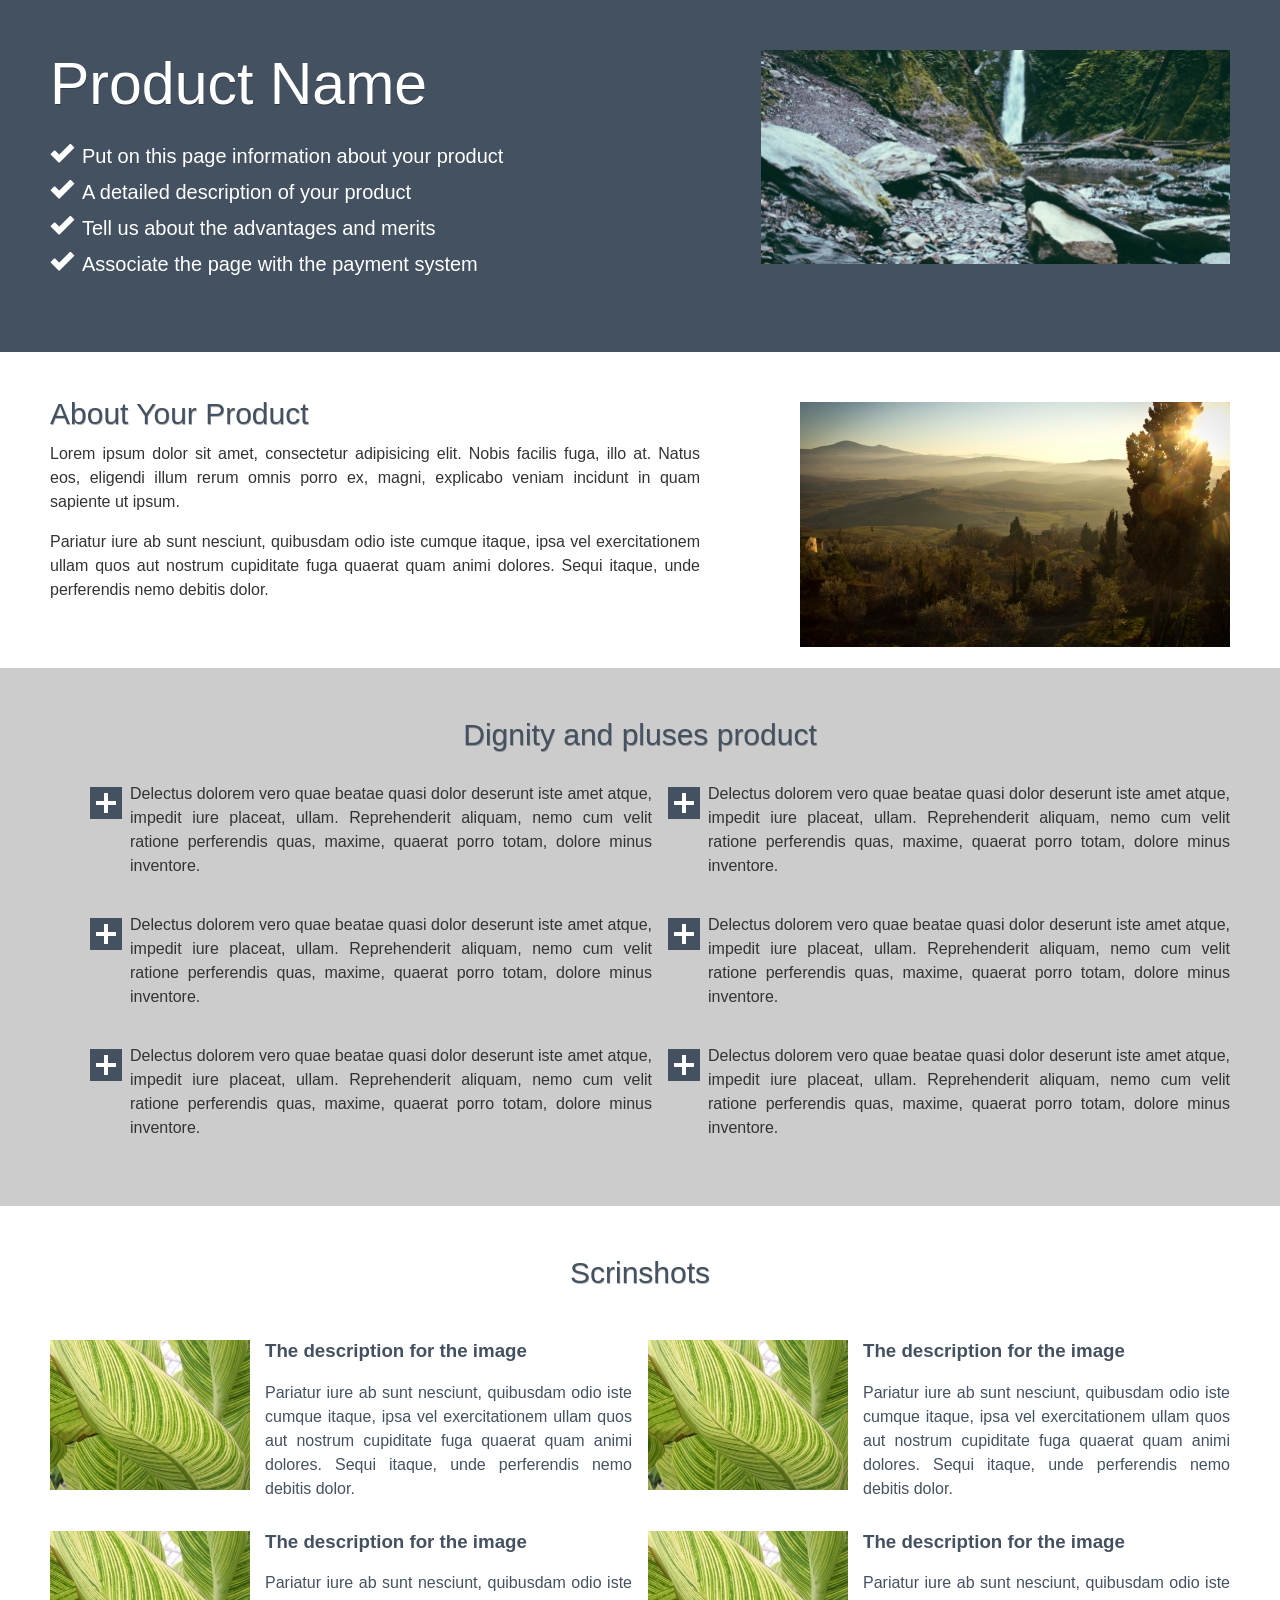
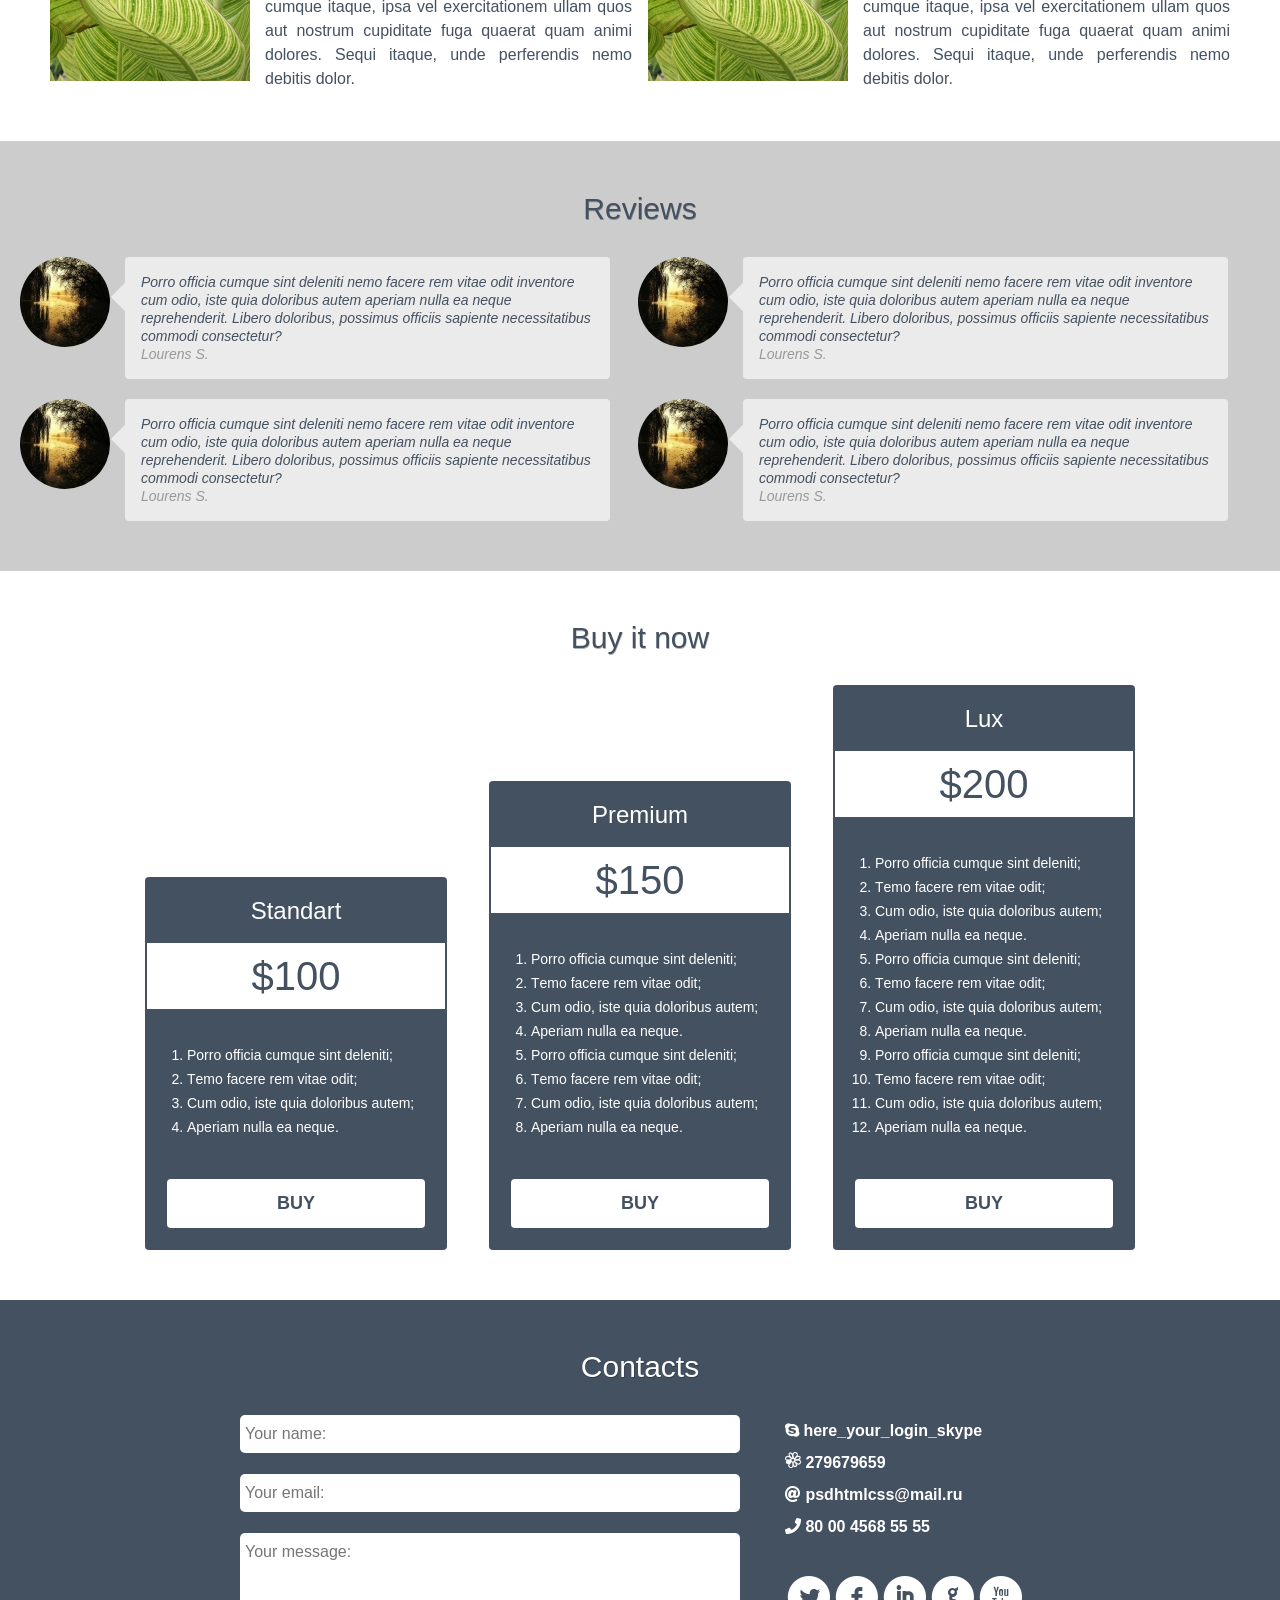
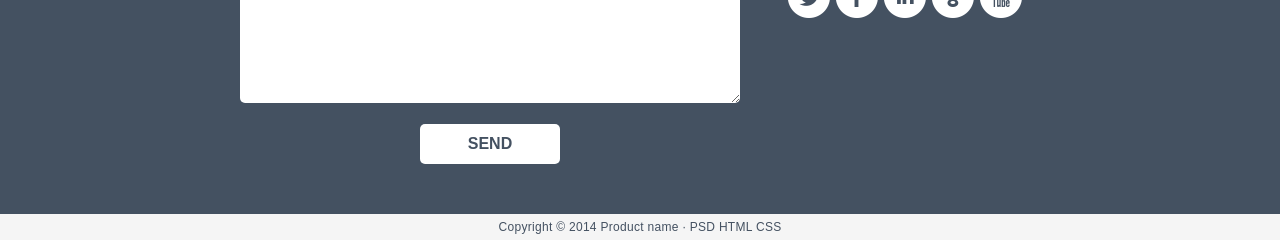
==== commit fb1d7d00: "Revert "add "govno"" This reverts commit d0263db7cc11af4706ef254c33e506f47809d91f." ====
--- a/lesson1/index.html
+++ b/lesson1/index.html
@@ -24,7 +24,7 @@
         <main>
             <section class="about">
                 <img class="aboutImg" src="images/nature2.jpg" alt="nature2">
-                <h2 class="aboutHeader">About Your Product govno</h2>
+                <h2 class="aboutHeader">About Your Product</h2>
                 <p>
                     Lorem ipsum dolor sit amet, consectetur adipisicing elit. Nobis facilis fuga, 
                     illo at. Natus eos, eligendi illum rerum omnis porro ex, magni, explicabo veniam 
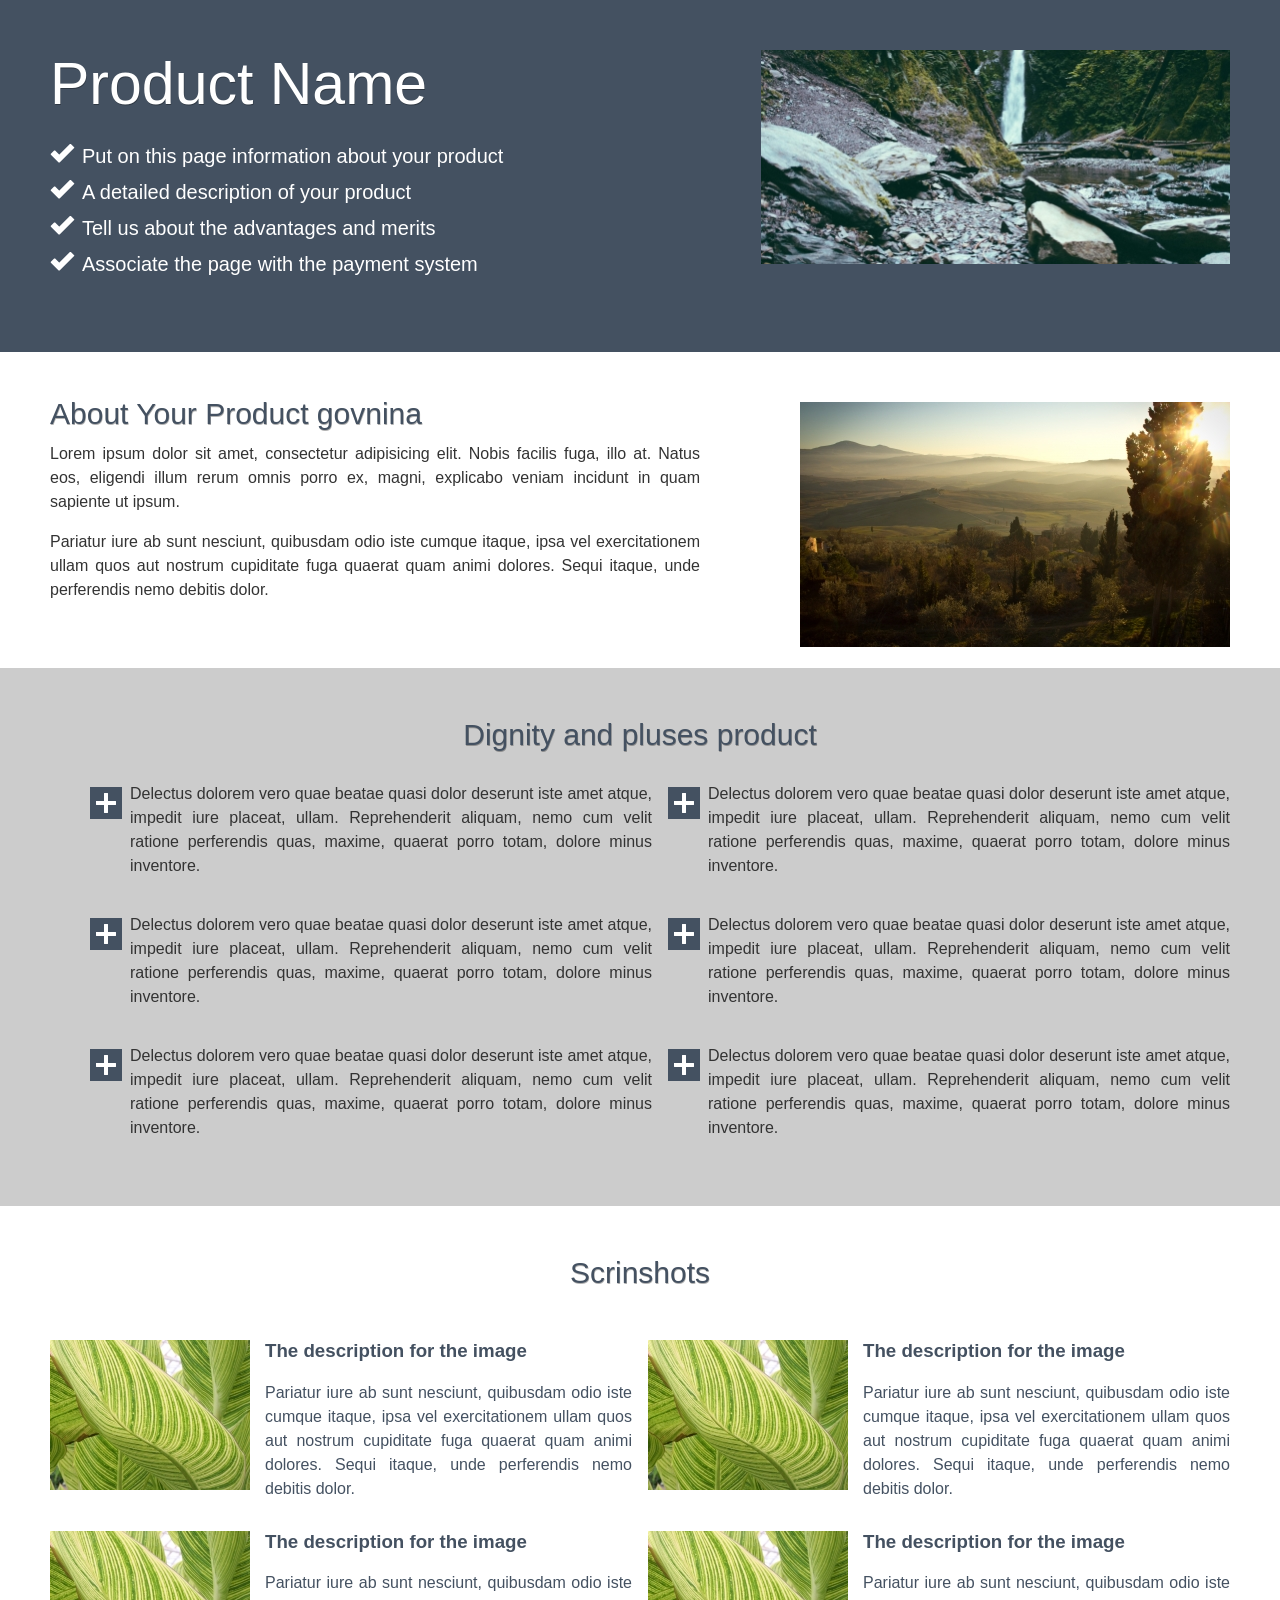
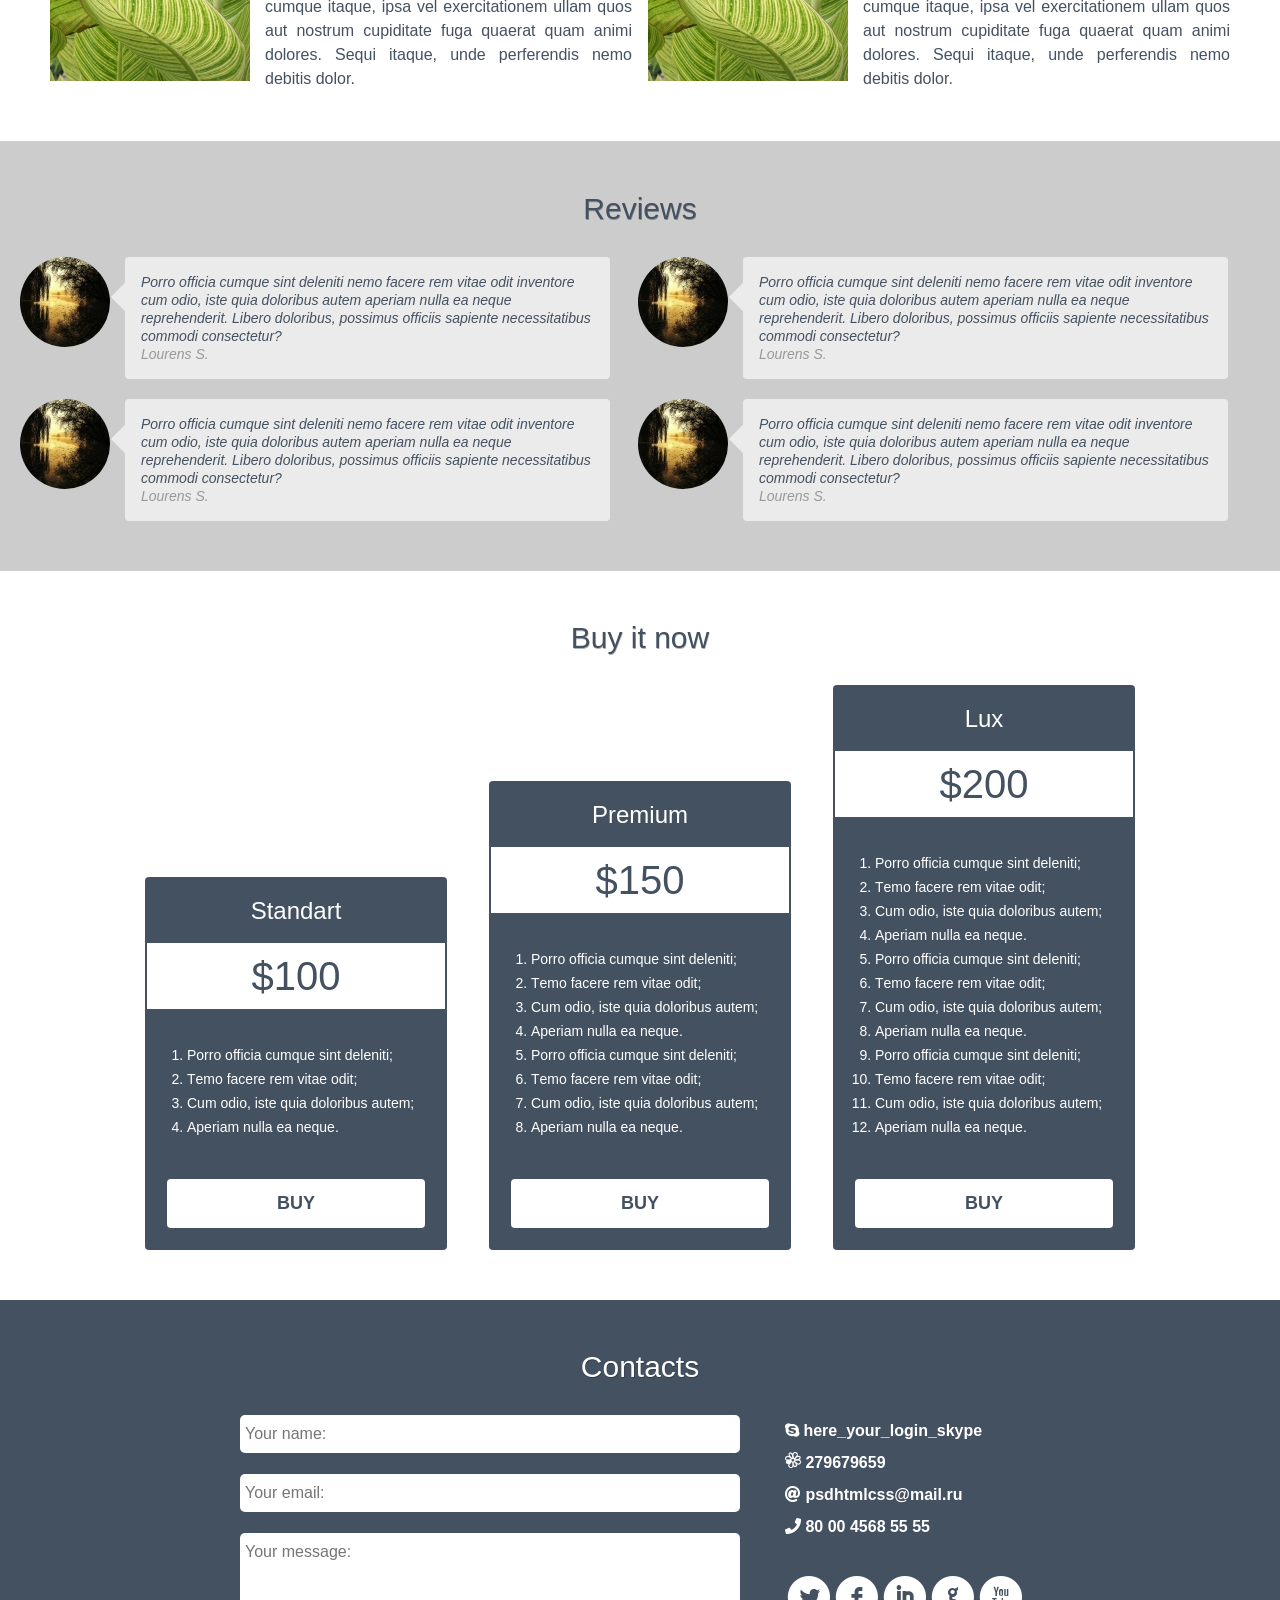
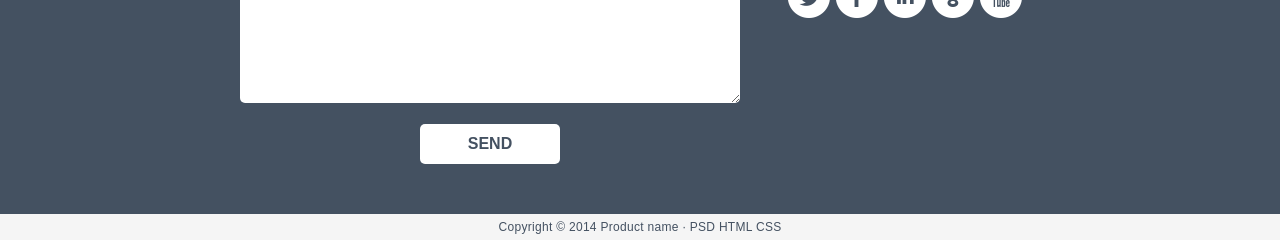
==== commit 43b47701: "govnina branch" ====
--- a/lesson1/index.html
+++ b/lesson1/index.html
@@ -24,7 +24,7 @@
         <main>
             <section class="about">
                 <img class="aboutImg" src="images/nature2.jpg" alt="nature2">
-                <h2 class="aboutHeader">About Your Product</h2>
+                <h2 class="aboutHeader">About Your Product govnina</h2>
                 <p>
                     Lorem ipsum dolor sit amet, consectetur adipisicing elit. Nobis facilis fuga, 
                     illo at. Natus eos, eligendi illum rerum omnis porro ex, magni, explicabo veniam 
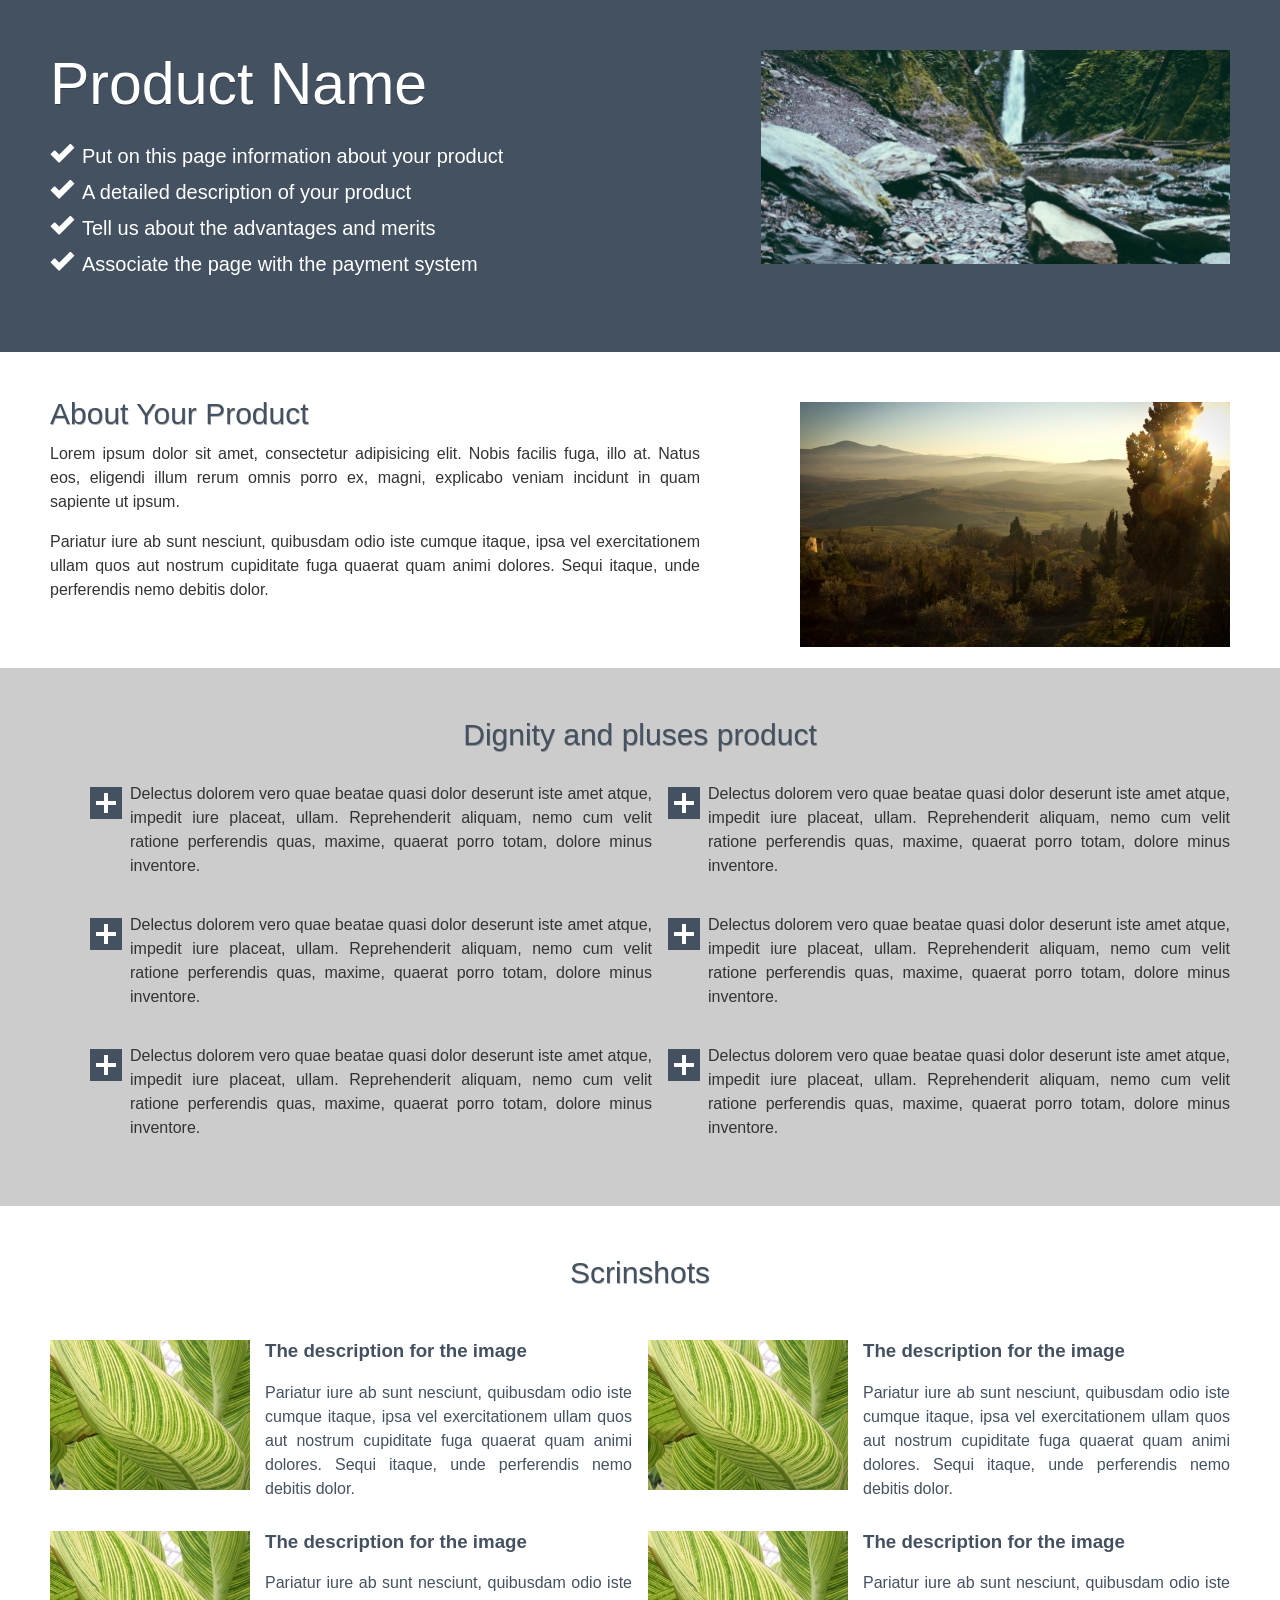
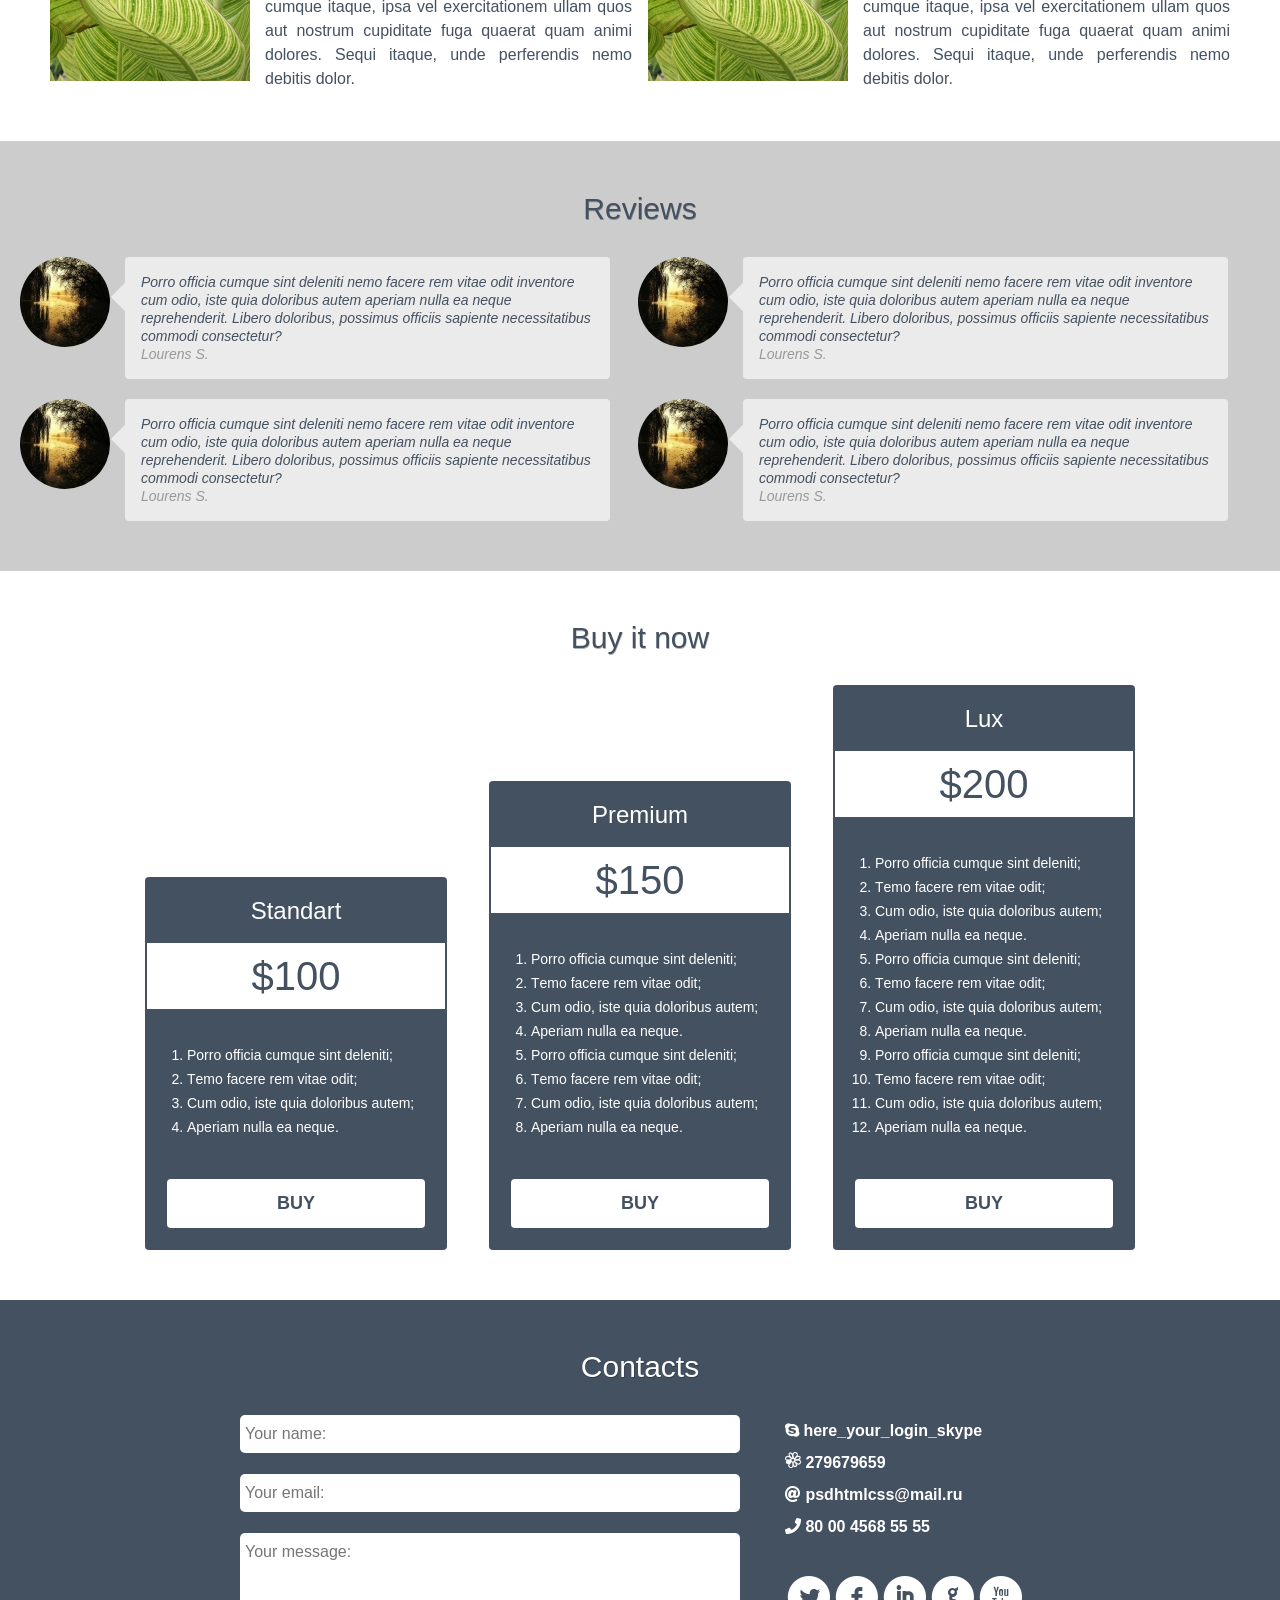
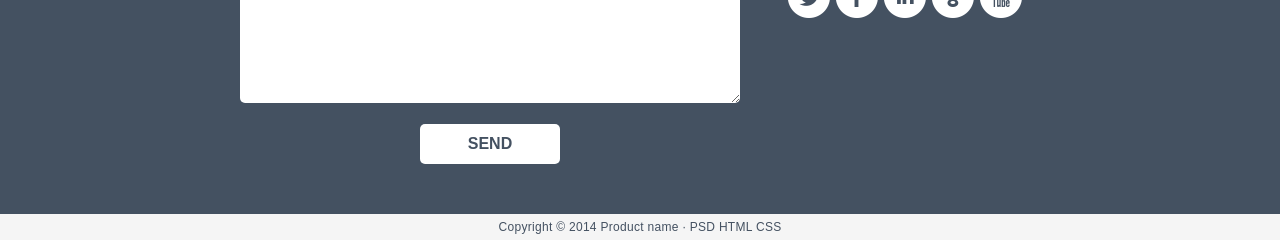
==== commit f0288001: "Merge remote-tracking branch 'github/master' into feature/govnina" ====
--- a/lesson1/index.html
+++ b/lesson1/index.html
@@ -24,7 +24,7 @@
         <main>
             <section class="about">
                 <img class="aboutImg" src="images/nature2.jpg" alt="nature2">
-                <h2 class="aboutHeader">About Your Product govnina</h2>
+                <h2 class="aboutHeader">About Your Product</h2>
                 <p>
                     Lorem ipsum dolor sit amet, consectetur adipisicing elit. Nobis facilis fuga, 
                     illo at. Natus eos, eligendi illum rerum omnis porro ex, magni, explicabo veniam 
